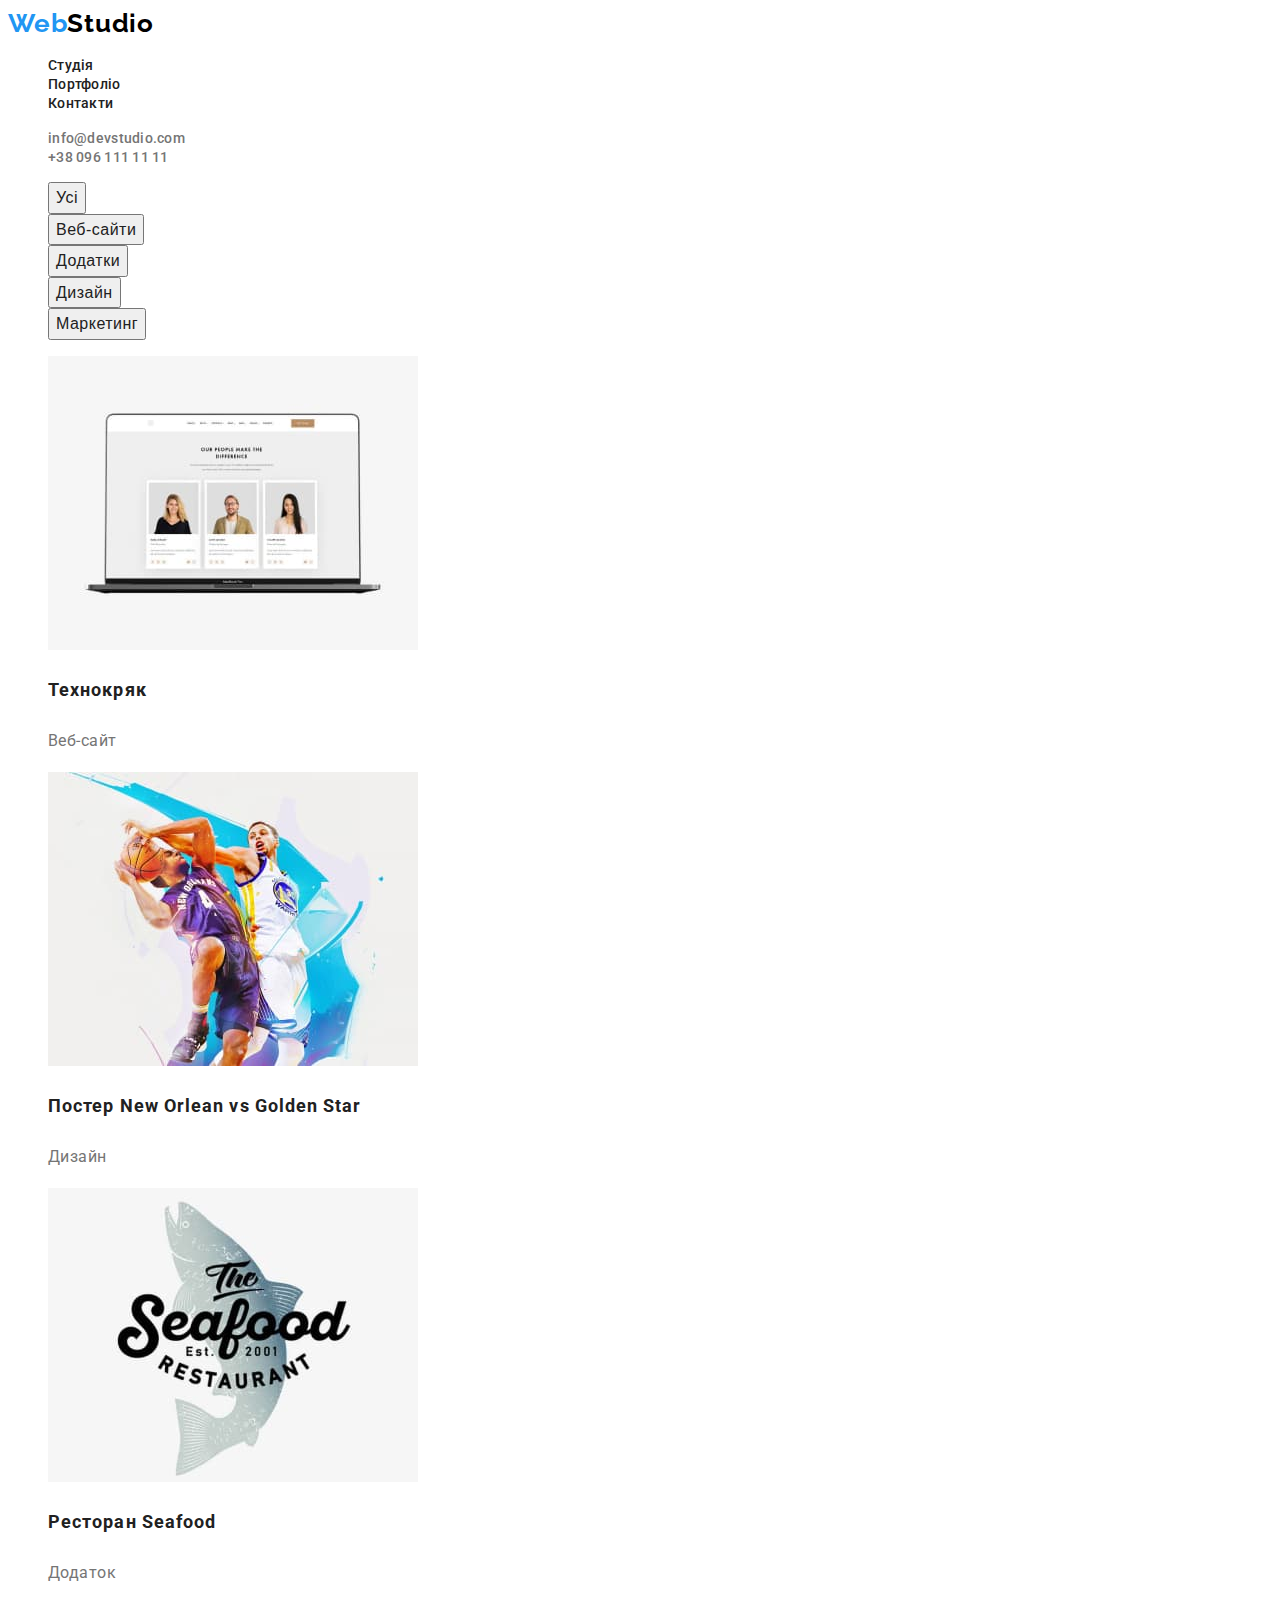
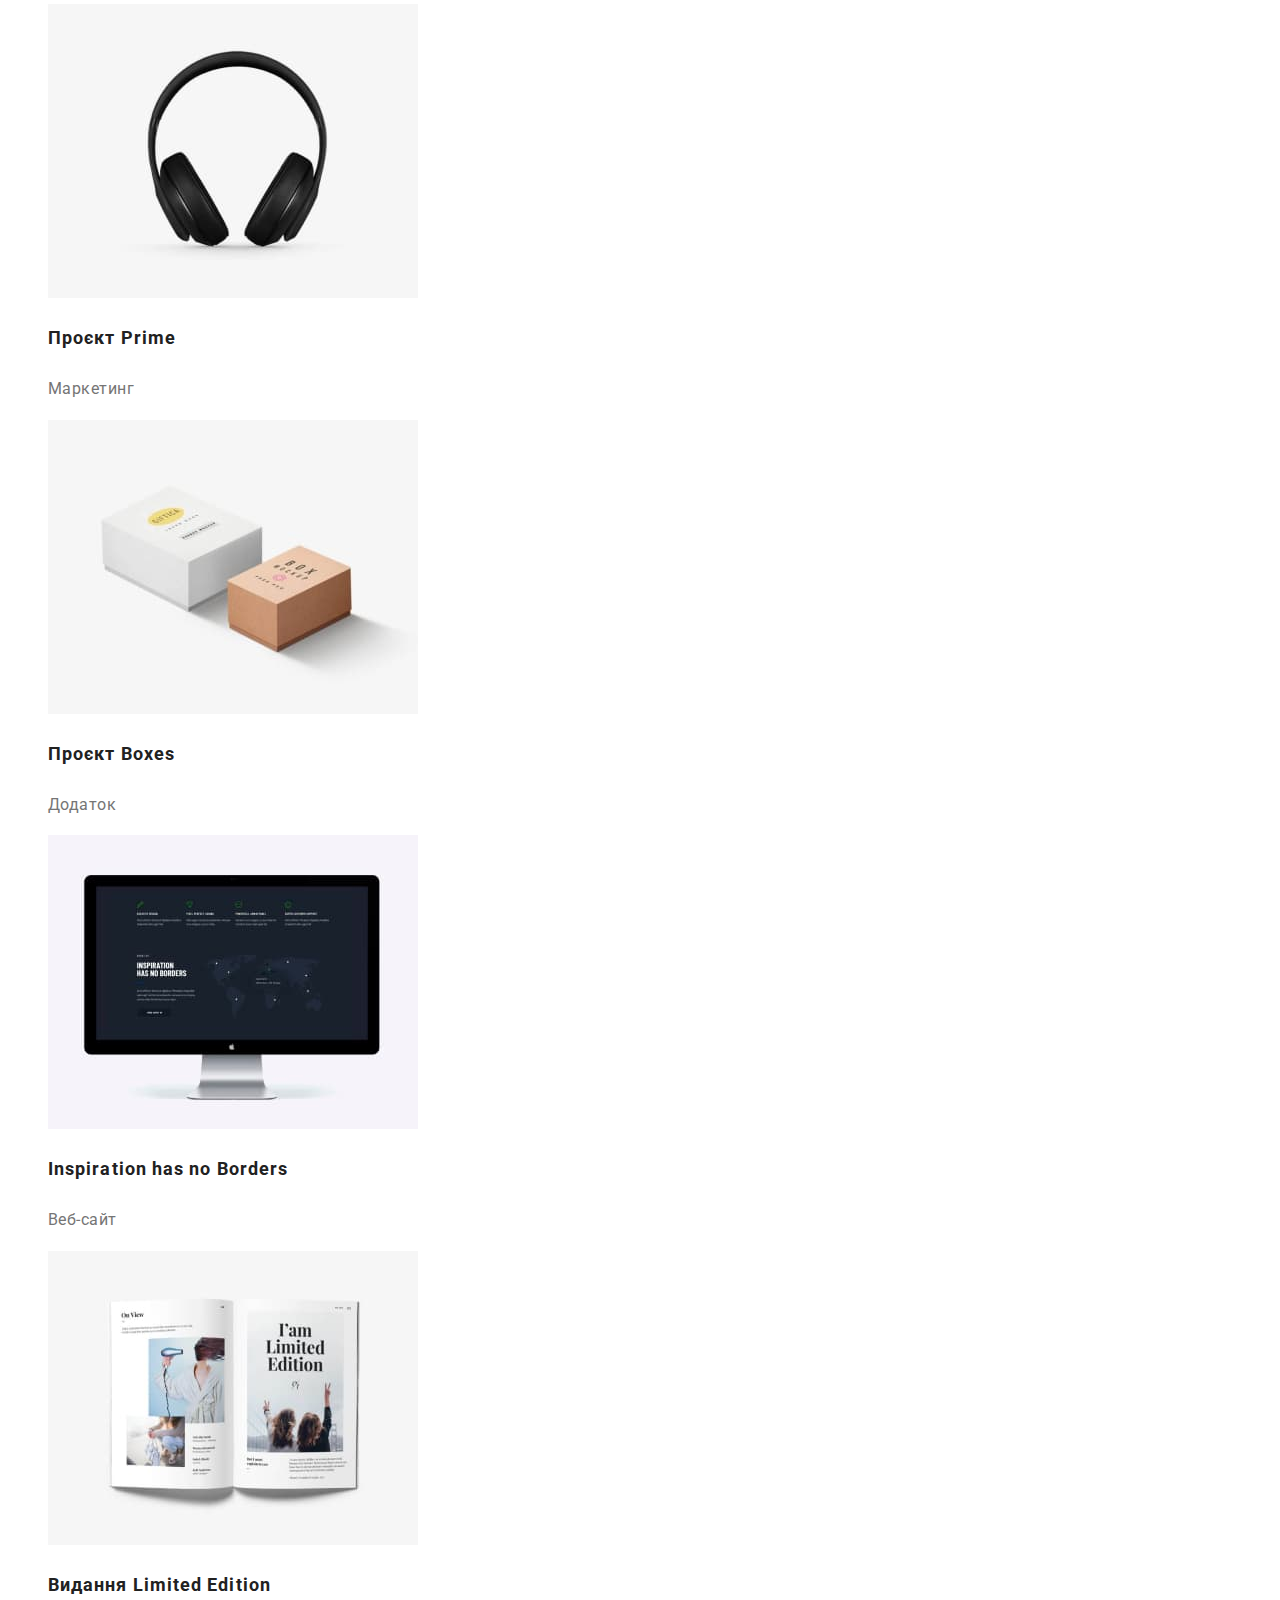
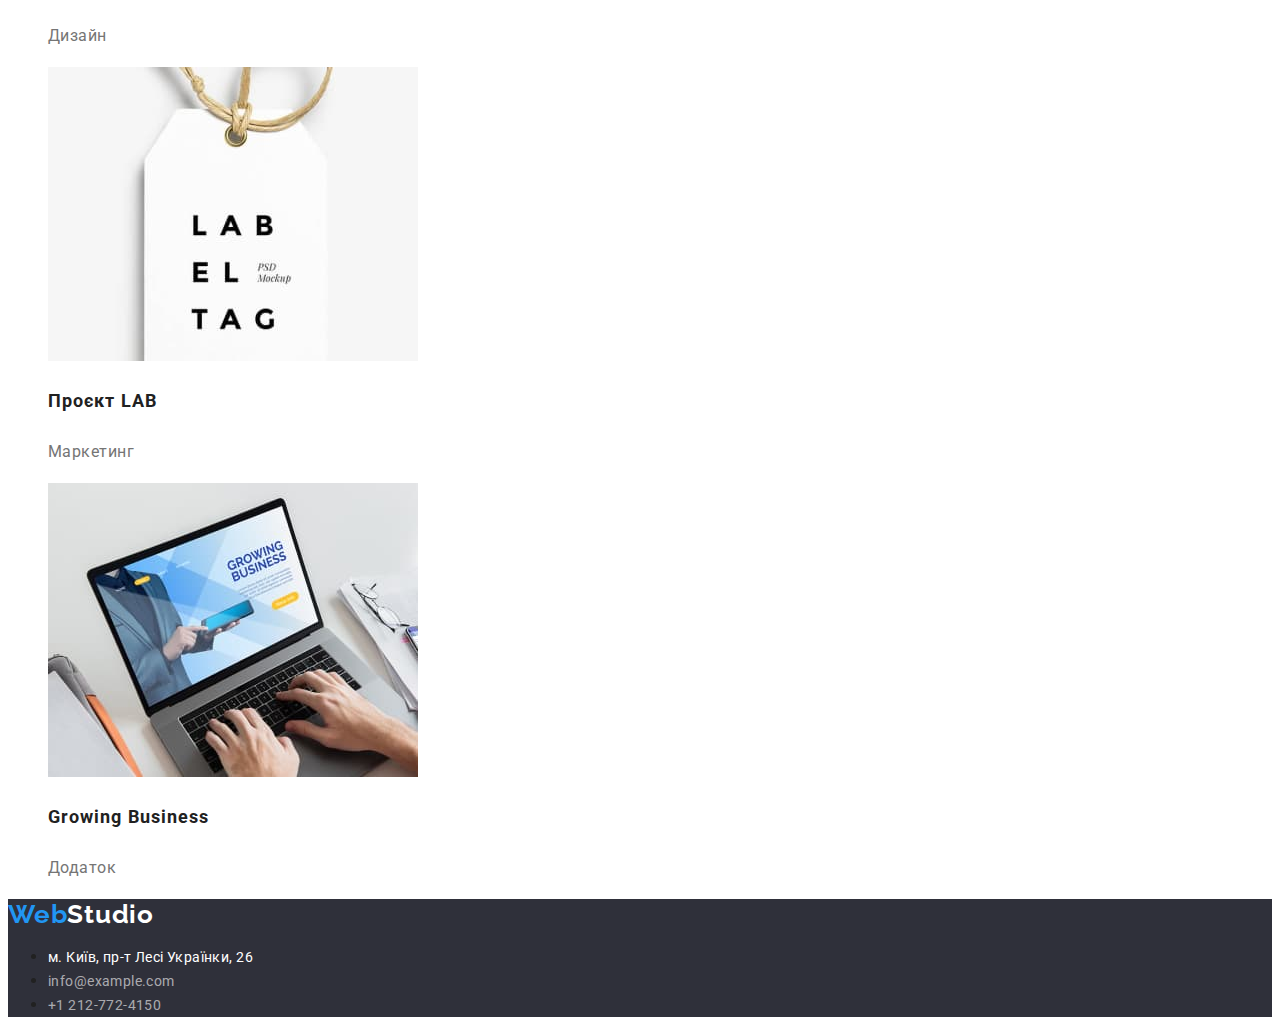
==== portfolio.html @ 52c52b72 "day222" ====
<!DOCTYPE html>
<html lang="uk">
  <head>
    <meta charset="UTF-8" />
    <meta http-equiv="X-UA-Compatible" content="IE=edge" />
    <meta name="viewport" content="width=device-width, initial-scale=1.0" />
    <title>Портфоліо</title>
    <link rel="stylesheet" href="./css/styles.css">
    <link rel="preconnect" href="https://fonts.googleapis.com">
    <link rel="preconnect" href="https://fonts.gstatic.com" crossorigin>
    <link href="https://fonts.googleapis.com/css2?family=Raleway:wght@700&family=Roboto:wght@400;500;700;900&display=swap" rel="stylesheet">
  </head>
  <body>
    <!--Шапка-->
    <header class="page-header">
      <!--Логотип-->
      <!--Навігація-->
      <nav>
        <a href="./index.html" class="logo"><span class="web-logo">Web</span>Studio</a>
        <ul class="site-nav">
          <li><a href="./index.html" class="nav-link">Студія</a></li>
          <li><a href="./portfolio.html" class="nav-link">Портфоліо</a></li>
          <li><a href="" class="nav-link">Контакти</a></li>
        </ul>
      </nav>
      <!--Контакти-->
      <ul class="contacts-nav">
        <!--Link to email address-->
        <li><a href="mailto:info@devstudio.com" class="contacts-link">info@devstudio.com</a></li>
        <!--Link to phone number-->
        <li><a href="tel:+380961111111" class="contacts-link">+38 096 111 11 11</a></li>
      </ul>
    </header>
    <main>
      <!--Фільтри-->
      <section>
        <h2 class="visually-hidden">Фільтри</h2>
        <ul class="filters-list">
          <li><button type="button" name="Усі" class="button-filters">Усі</button></li>
          <li><button type="button" name="Веб-сайти" class="button-filters">Веб-сайти</button></li>
          <li><button type="button" name="Додатки" class="button-filters">Додатки</button></li>
          <li><button type="button" name="Дизайн" class="button-filters">Дизайн</button></li>
          <li><button type="button" name="Маркетинг" class="button-filters">Маркетинг</button></li>
        </ul>
        <!--Проекты-->
        <ul class="projects-list">
          <li>
            <a href="" class="product-link">
              <img src="./images/technoduck.jpg" alt="Технокряк" width="370" />
              <h3 class="product-name">Технокряк</h3>
              <p class="product-text">Веб-сайт</p>
            </a>
          </li>
          <li>
            <a href="" class="product-link">
              <img
                src="./images/poster-new-orlean-vs-golden-star.jpg"
                alt="Постер"
                width="370"
              />
              <h3 class="product-name">Постер <span lang="en">New Orlean vs Golden Star</span></h3>
              <p class="product-text">Дизайн</p>
            </a>
          </li>
          <li>
            <a href="" class="product-link">
              <img
                src="./images/seafood-restaurant.jpg"
                alt="Ресторан"
                width="370"
              />
              <h3 class="product-name">Ресторан <span lang="en">Seafood</span></h3>
              <p class="product-text">Додаток</p>
            </a>
          </li>
          <li>
            <a href="" class="product-link">
              <img
                src="./images/project-prime.jpg"
                alt="Проєкт Прайм"
                width="370"
              />
              <h3 class="product-name">Проєкт <span lang="en">Prime</span></h3>
              <p class="product-text">Маркетинг</p>
            </a>
          </li>
          <li>
            <a href="" class="product-link">
              <img
                src="./images/project-boxes.jpg"
                alt="Проєкт Боксес"
                width="370"
              />
              <h3 class="product-name">Проєкт <span lang="en">Boxes</span></h3>
              <p class="product-text">Додаток</p>
            </a>
          </li>
          <li>
            <a href="" class="product-link">
              <img
                src="./images/inspiration-has-no-borders.jpg"
                alt="Натхнення не має кордонів"
                width="370"
              />
              <h3 class="product-name" lang="en">Inspiration has no Borders</h3>
              <p class="product-text">Веб-сайт</p>
            </a>
          </li>
          <li>
            <a href="" class="product-link">
              <img
                src="./images/limited-edition.jpg"
                alt="Видання"
                width="370"
              />
              <h3 class="product-name">Видання <span lang="en">Limited Edition</span></h3>
              <p class="product-text">Дизайн</p>
            </a>
          </li>
          <li>
            <a href="" class="product-link">
              <img
                src="./images/project-lab.jpg"
                alt="Проєкт ЛАБ"
                width="370"
              />
              <h3 class="product-name">Проєкт <span lang="en">LAB</span></h3>
              <p class="product-text">Маркетинг</p>
            </a>
          </li>
          <li>
            <a href="" class="product-link">
              <img
                src="./images/growing-business.jpg"
                alt="Зростаючий Бізнес"
                width="370"
              />
              <h3 class="product-name" lang="en">Growing Business</h3>
              <p class="product-text">Додаток</p>
            </a>
          </li>
        </ul>
      </section>
    </main>
    <footer class="footer">
      <a href="./index.html" lang="en" class="footer-logo"><span class="web-logo">Web</span>Studio</a>
      <address>
        <!--Адреса-->
        <ul>
          <li>
            <a
              href="https://www.google.com/maps/place/%D0%B1%D1%83%D0%BB.+%D0%9B%D0%B5%D1%81%D0%B8+%D0%A3%D0%BA%D1%80%D0%B0%D0%B8%D0%BD%D0%BA%D0%B8,+26,+%D0%9A%D0%B8%D0%B5%D0%B2,+02000/@50.4265411,30.5382865,18.82z/data=!4m5!3m4!1s0x40d4cf0e033ecbe9:0x57a4dffefec77da0!8m2!3d50.4265807!4d30.5383858"
              target="_blank"
              rel="noopener noreferrer nofollow"
              class="footer-adress"
              >м. Київ, пр-т Лесі Українки, 26</a
            >
          </li>
          <!--Link to email address-->
          <li><a href="mailto:info@example.com" class="footer-contacts">info@example.com</a></li>
          <!--Link to phone number-->
          <li><a href="tel:+12127724150" class="footer-contacts">+1 212-772-4150</a></li>
        </ul>
      </address>
    </footer>
  </body>
</html>
---- css/styles.css ----
:root {
    --title-color: #212121;
    --text-color: #757575;
    --hover-link-color: #2196F3;
    --background-color: #ffffff;
    --background-color-footer: #2F303A;
}

body {
    background-color: #ffffff;
    font-family: 'Roboto', 'Railway';
    color: var(--title-color);
    font-weight: 400;
}

.logo {
    font-family: 'Raleway';
    font-weight: 700;
    font-size: 26px;
    line-height: 1.19;
    letter-spacing: 0.03em;
    color: #000000;
    text-decoration: none;
}

.web-logo {
    color: #2196F3;
}

.site-nav {
    list-style: none
}

.nav-link:hover,
.nav-link:focus {
    color: var(--hover-link-color)
}

.nav-link {
    text-decoration: none;
    font-weight: 500;
    font-size: 14px;
    line-height: 1.14;
    letter-spacing: 0.02em;
    color: var(--title-color)
}

.contacts-nav {
    list-style: none
}

.contacts-link {
    text-decoration: none;
    font-weight: 500;
    font-size: 14px;
    line-height: 1.14;
    letter-spacing: 0.02em;
    color: var(--text-color);
}

.contacts-link:hover,
.contacts-link:focus {
    color: var(--hover-link-color);
}

.hero {
    background-color: #2F303A;
}

.hero-title {
    font-weight: 900;
    font-size: 44px;
    line-height: 1.36;
    text-align: center;
    letter-spacing: 0.06em;
    text-transform: uppercase;
    color: var(--background-color);
}

.request-our-service {
    font-weight: 700;
    font-size: 16px;
    line-height: 1.87;
    display: flex;
    align-items: center;
    text-align: center;
    letter-spacing: 0.06em;
    background-color: #2196F3;
    color: var(--background-color);
    cursor: pointer;
}

.peculiarities-list {
    list-style: none
}

.peculiarities-title {
    font-weight: 700;
    font-size: 14px;
    line-height: 1.14;
    letter-spacing: 0.03em;
    text-transform: uppercase;
    color: var(--title-color);
}

.peculiarities-text {
    font-size: 14px;
    line-height: 1.7;
    letter-spacing: 0.03em;
    color: var(--text-color);
}

.section-title {
    font-weight: 700;
    font-size: 36px;
    line-height: 1.16;
    text-align: center;
    letter-spacing: 0.03em;
    color: var(--title-color);
}

.activities-list {
    list-style: none
}

.our-team {
    background-color: #F5F4FA;
}

.team-list {
    list-style: none
}

.team-card {
    background: #FFFFFF;
}

.employee-name {
    font-weight: 500;
    font-size: 16px;
    line-height: 1.18;
    text-align: center;
    letter-spacing: 0.03em;
    color: var(--title-color);
}

.employee-position {
    font-size: 16px;
    line-height: 1.18;
    text-align: center;
    letter-spacing: 0.03em;
    color: #757575;
}

.filters-list {
    list-style: none
}

.projects-list {
    list-style: none;
}

.button-filters {
    font-weight: 500;
    font-size: 16px;
    line-height: 1.6;
    text-align: center;
    letter-spacing: 0.03em;
    color: var(--title-color);
    cursor: pointer;
}

.button-filters:hover,
.button-filters:focus {
    color: var(--background-color);
    background-color: #2196F3;
}

.product-name {
    font-weight: 700;
    font-size: 18px;
    line-height: 2;
    letter-spacing: 0.06em;
    color: var(--title-color);
}

.product-text {
    font-size: 16px;
    line-height: 1.87;
    letter-spacing: 0.03em;
    color: var(--text-color);
}

.product-link {
    text-decoration: none;
}

.footer {
    background-color: var(--background-color-footer);
}

.footer-logo {
    font-family: 'Raleway';
    font-weight: 700;
    font-size: 26px;
    line-height: 1.19;
    letter-spacing: 0.03em;
    color: var(--background-color);
    text-decoration: none;
}

.footer-list {
    list-style: none
}

.footer-adress {
    font-style: normal;
    font-size: 14px;
    line-height: 1.7;
    /* or 171% */
    letter-spacing: 0.03em;
    color: var(--background-color);
    text-decoration: none;
}

.footer-adress:hover,
.footer-adress:focus {
    color: var(--hover-link-color);
}

.footer-contacts {
    font-style: normal;
    font-size: 14px;
    line-height: 1.7;
    letter-spacing: 0.03em;
    color: rgba(255, 255, 255, 0.6);
    text-decoration: none;
}

.footer-contacts:hover,
.footer-contacts:focus {
    color: var(--hover-link-color);
}

.visually-hidden {
    position: absolute;
    white-space: nowrap;
    width: 1px;
    height: 1px;
    overflow: hidden;
    border: 0;
    padding: 0;
    clip: rect(0 0 0 0);
    clip-path: inset(50%);
    margin: -1px;
}
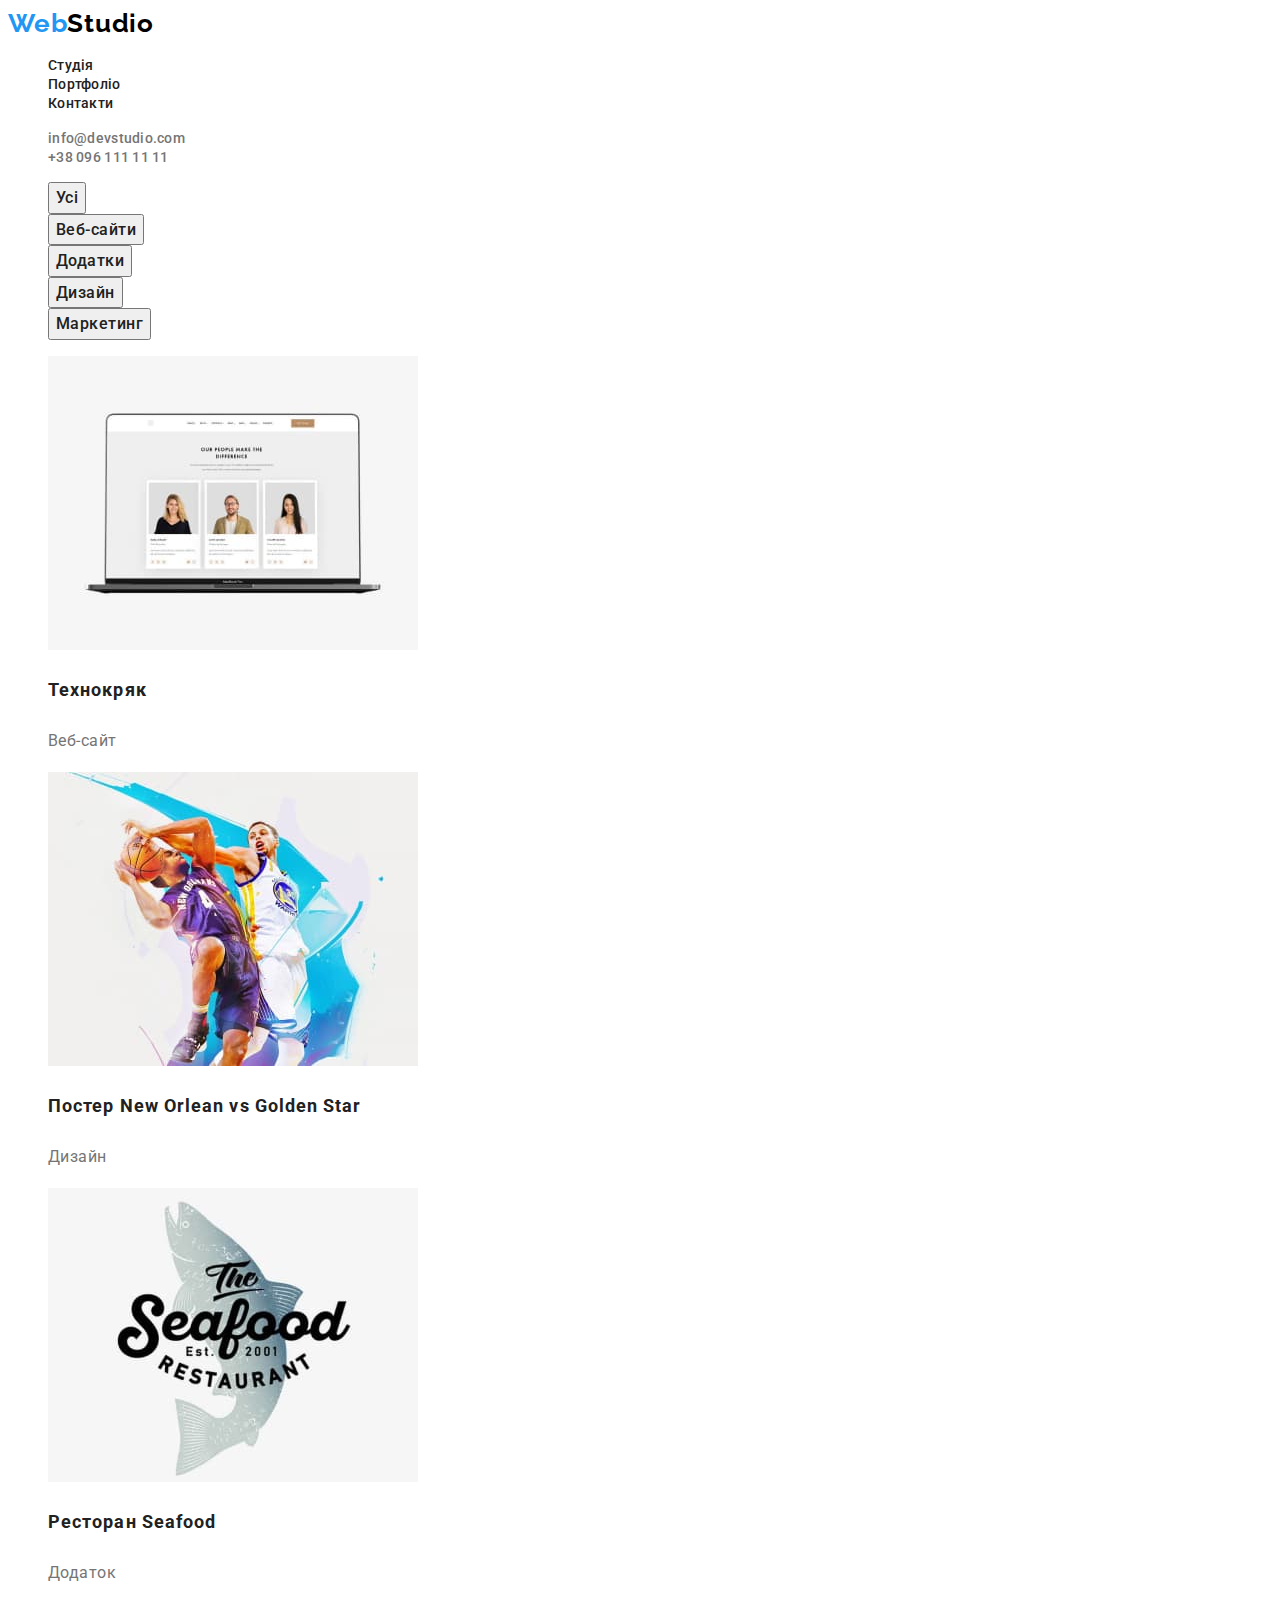
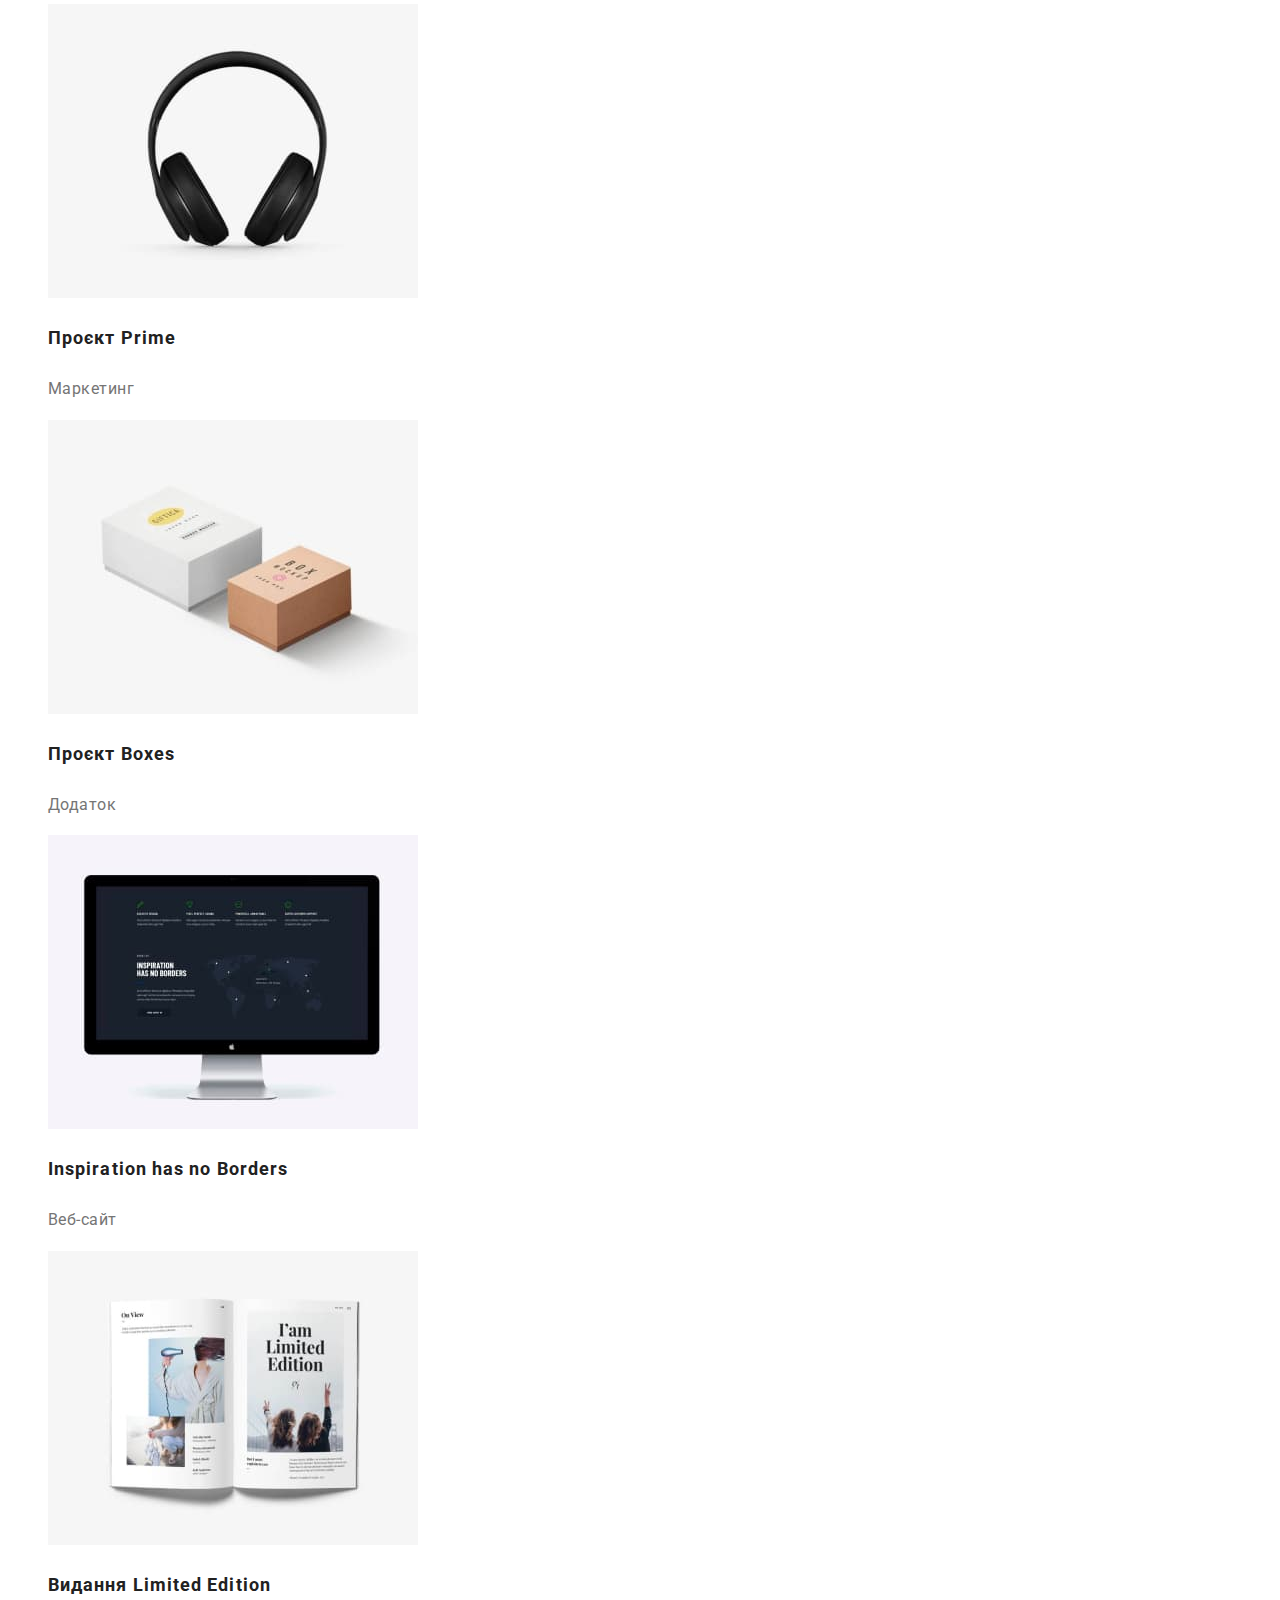
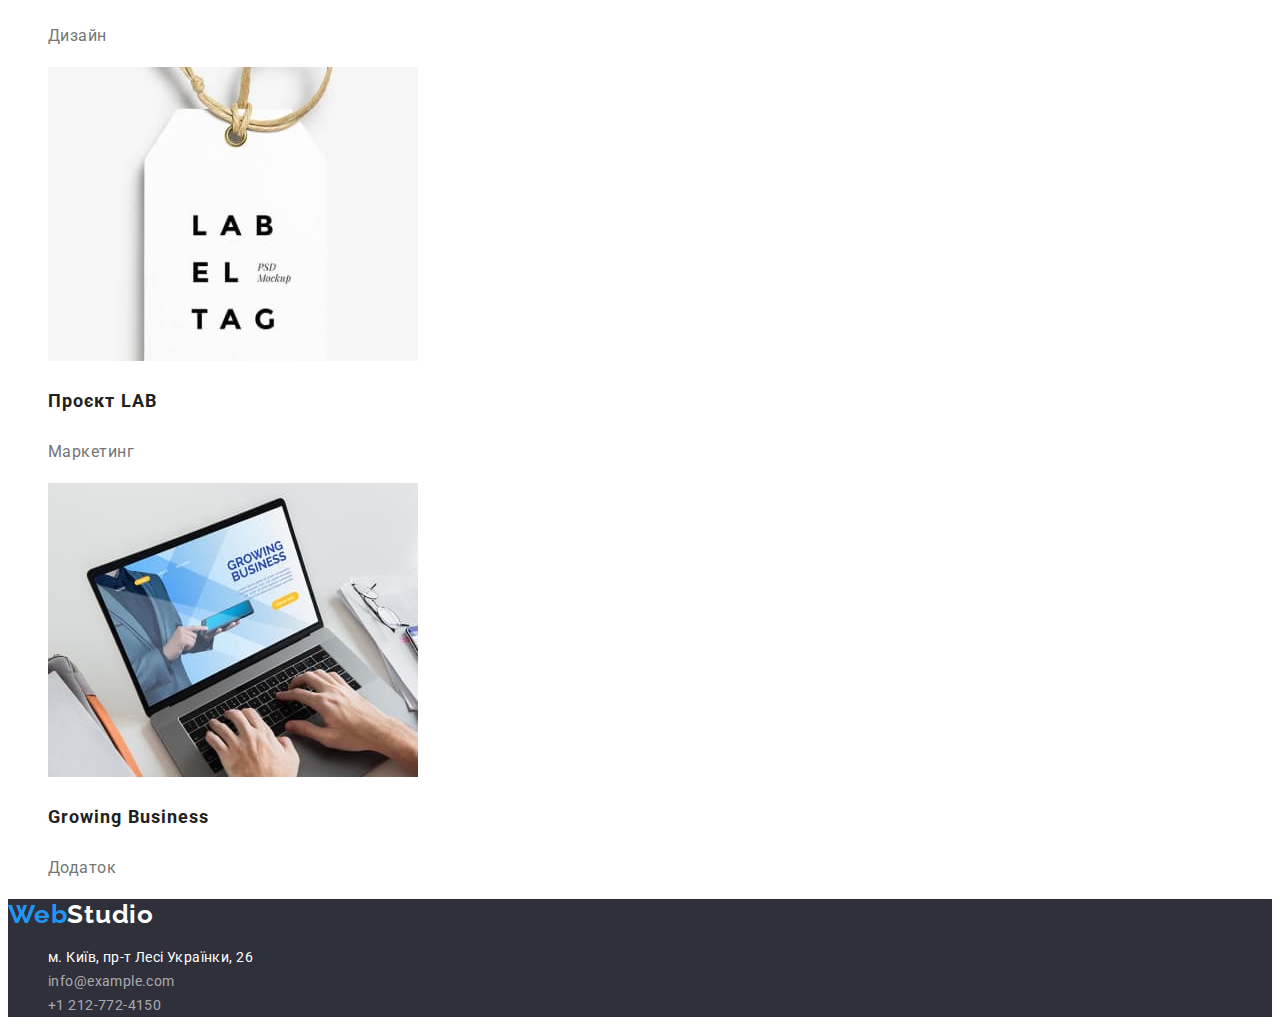
==== commit 3bb10f7c: "dd" ====
--- a/portfolio.html
+++ b/portfolio.html
@@ -146,7 +146,7 @@
       <a href="./index.html" lang="en" class="footer-logo"><span class="web-logo">Web</span>Studio</a>
       <address>
         <!--Адреса-->
-        <ul>
+        <ul class="footer-list">
           <li>
             <a
               href="https://www.google.com/maps/place/%D0%B1%D1%83%D0%BB.+%D0%9B%D0%B5%D1%81%D0%B8+%D0%A3%D0%BA%D1%80%D0%B0%D0%B8%D0%BD%D0%BA%D0%B8,+26,+%D0%9A%D0%B8%D0%B5%D0%B2,+02000/@50.4265411,30.5382865,18.82z/data=!4m5!3m4!1s0x40d4cf0e033ecbe9:0x57a4dffefec77da0!8m2!3d50.4265807!4d30.5383858"
--- a/css/styles.css
+++ b/css/styles.css
@@ -2,12 +2,22 @@
     --title-color: #212121;
     --text-color: #757575;
     --hover-link-color: #2196F3;
+    --button-text-color: #ffffff;
+    --logo-color-blue: #2196F3;
+    --logo-color-black: #000000;
+    --logo-color-white: #ffffff;
+    --hero-title-color: #ffffff;
     --background-color: #ffffff;
     --background-color-footer: #2F303A;
+    --background-color-hero: #2F303A;
+    --background-color-button: #2196F3;
+    --team-card-color: #ffffff;
+    --footer-contacts-color: rgba(255, 255, 255, 0.6);
+    --section-block-grey: #F5F4FA;
 }
 
 body {
-    background-color: #ffffff;
+    background-color: var(--background-color);
     font-family: 'Roboto', 'Railway';
     color: var(--title-color);
     font-weight: 400;
@@ -19,12 +29,12 @@
     font-size: 26px;
     line-height: 1.19;
     letter-spacing: 0.03em;
-    color: #000000;
+    color: var(--logo-color-black);
     text-decoration: none;
 }
 
 .web-logo {
-    color: #2196F3;
+    color: var(--logo-color-blue);
 }
 
 .site-nav {
@@ -64,7 +74,7 @@
 }
 
 .hero {
-    background-color: #2F303A;
+    background-color: var(--background-color-hero);
 }
 
 .hero-title {
@@ -74,10 +84,11 @@
     text-align: center;
     letter-spacing: 0.06em;
     text-transform: uppercase;
-    color: var(--background-color);
+    color: var(--hero-title-color);
 }
 
 .request-our-service {
+    font-family: inherit;
     font-weight: 700;
     font-size: 16px;
     line-height: 1.87;
@@ -85,8 +96,8 @@
     align-items: center;
     text-align: center;
     letter-spacing: 0.06em;
-    background-color: #2196F3;
-    color: var(--background-color);
+    background-color: var(--background-color-button);
+    color: var(--button-text-color);
     cursor: pointer;
 }
 
@@ -124,7 +135,7 @@
 }
 
 .our-team {
-    background-color: #F5F4FA;
+    background-color: var(--section-block-grey);
 }
 
 .team-list {
@@ -132,7 +143,7 @@
 }
 
 .team-card {
-    background: #FFFFFF;
+    background: var(--team-card-color);
 }
 
 .employee-name {
@@ -149,7 +160,7 @@
     line-height: 1.18;
     text-align: center;
     letter-spacing: 0.03em;
-    color: #757575;
+    color: var(--text-color);
 }
 
 .filters-list {
@@ -161,6 +172,7 @@
 }
 
 .button-filters {
+    font-family: inherit;
     font-weight: 500;
     font-size: 16px;
     line-height: 1.6;
@@ -172,8 +184,9 @@
 
 .button-filters:hover,
 .button-filters:focus {
-    color: var(--background-color);
-    background-color: #2196F3;
+    font-family: inherit;
+    color: var(--button-text-color);
+    background-color: var(--background-color-button);
 }
 
 .product-name {
@@ -205,7 +218,7 @@
     font-size: 26px;
     line-height: 1.19;
     letter-spacing: 0.03em;
-    color: var(--background-color);
+    color: var(--logo-color-white);
     text-decoration: none;
 }
 
@@ -217,7 +230,6 @@
     font-style: normal;
     font-size: 14px;
     line-height: 1.7;
-    /* or 171% */
     letter-spacing: 0.03em;
     color: var(--background-color);
     text-decoration: none;
@@ -233,7 +245,7 @@
     font-size: 14px;
     line-height: 1.7;
     letter-spacing: 0.03em;
-    color: rgba(255, 255, 255, 0.6);
+    color: var(--footer-contacts-color);
     text-decoration: none;
 }
 
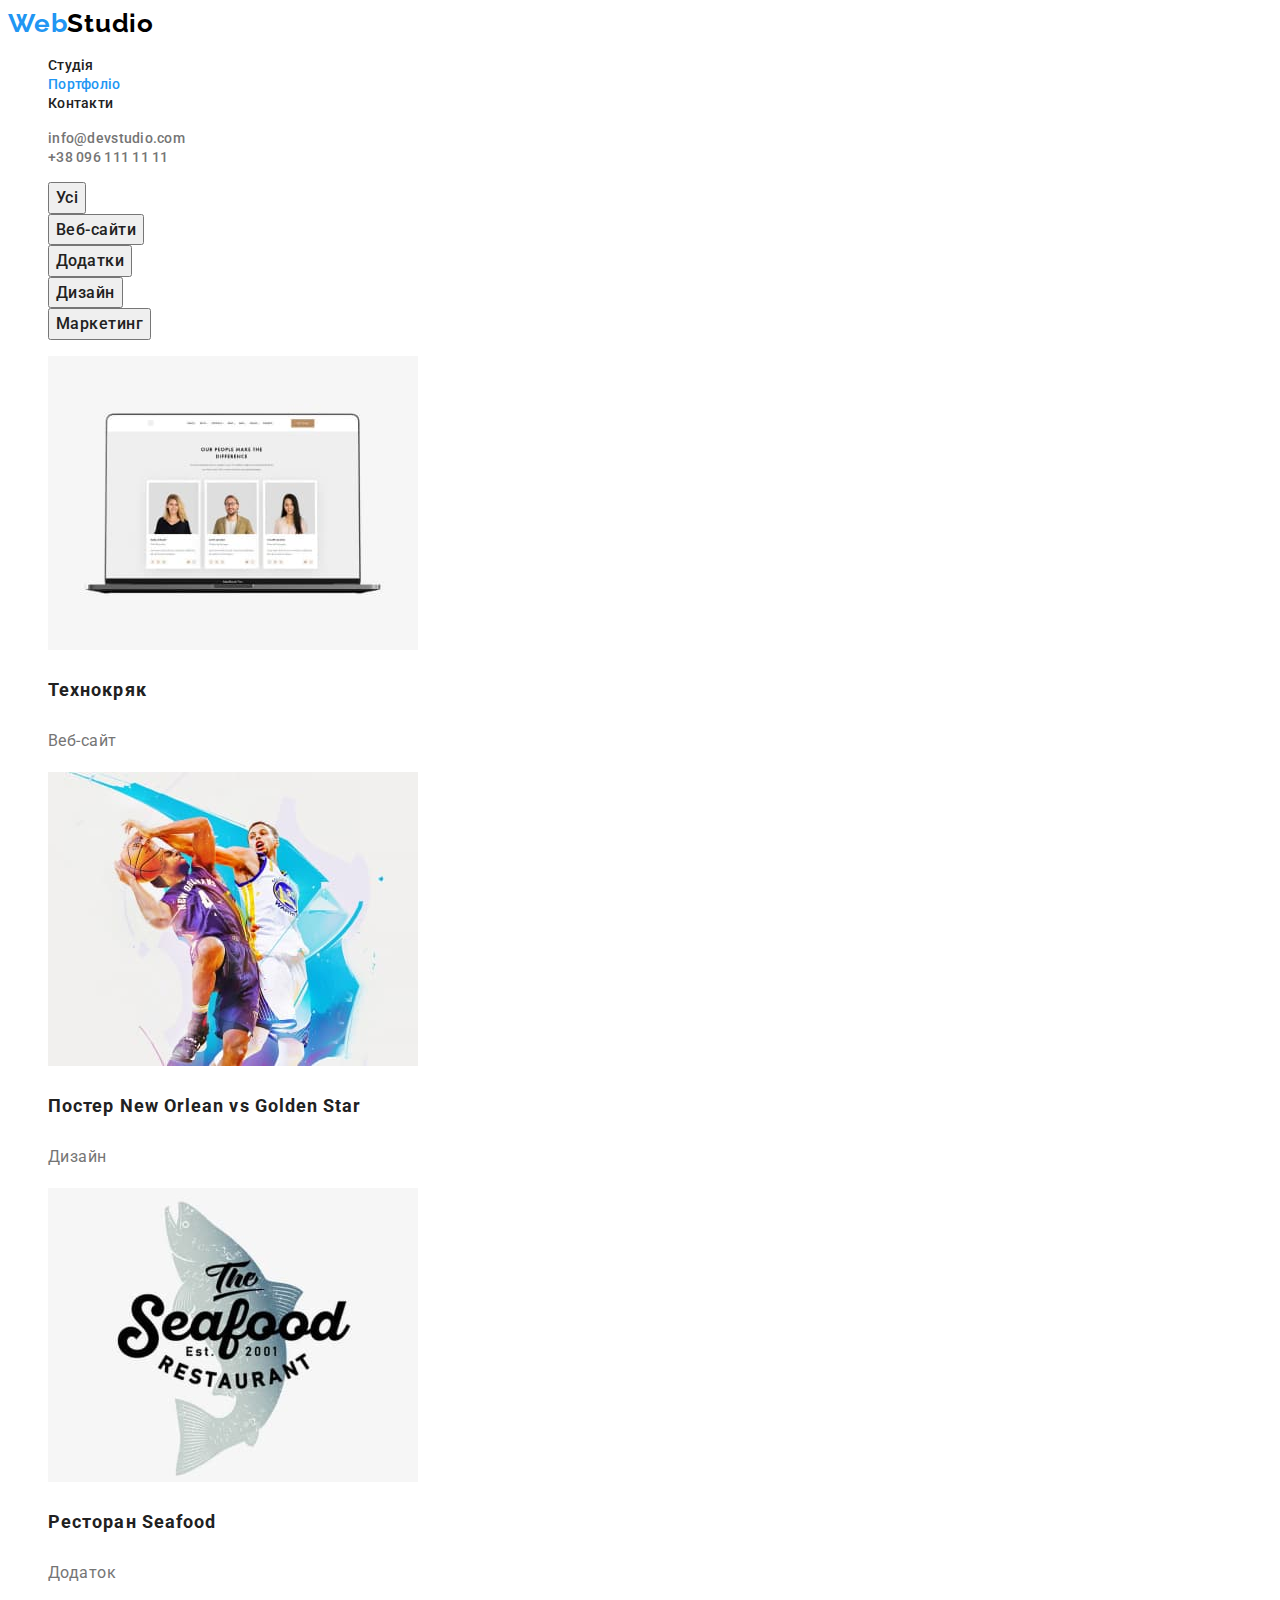
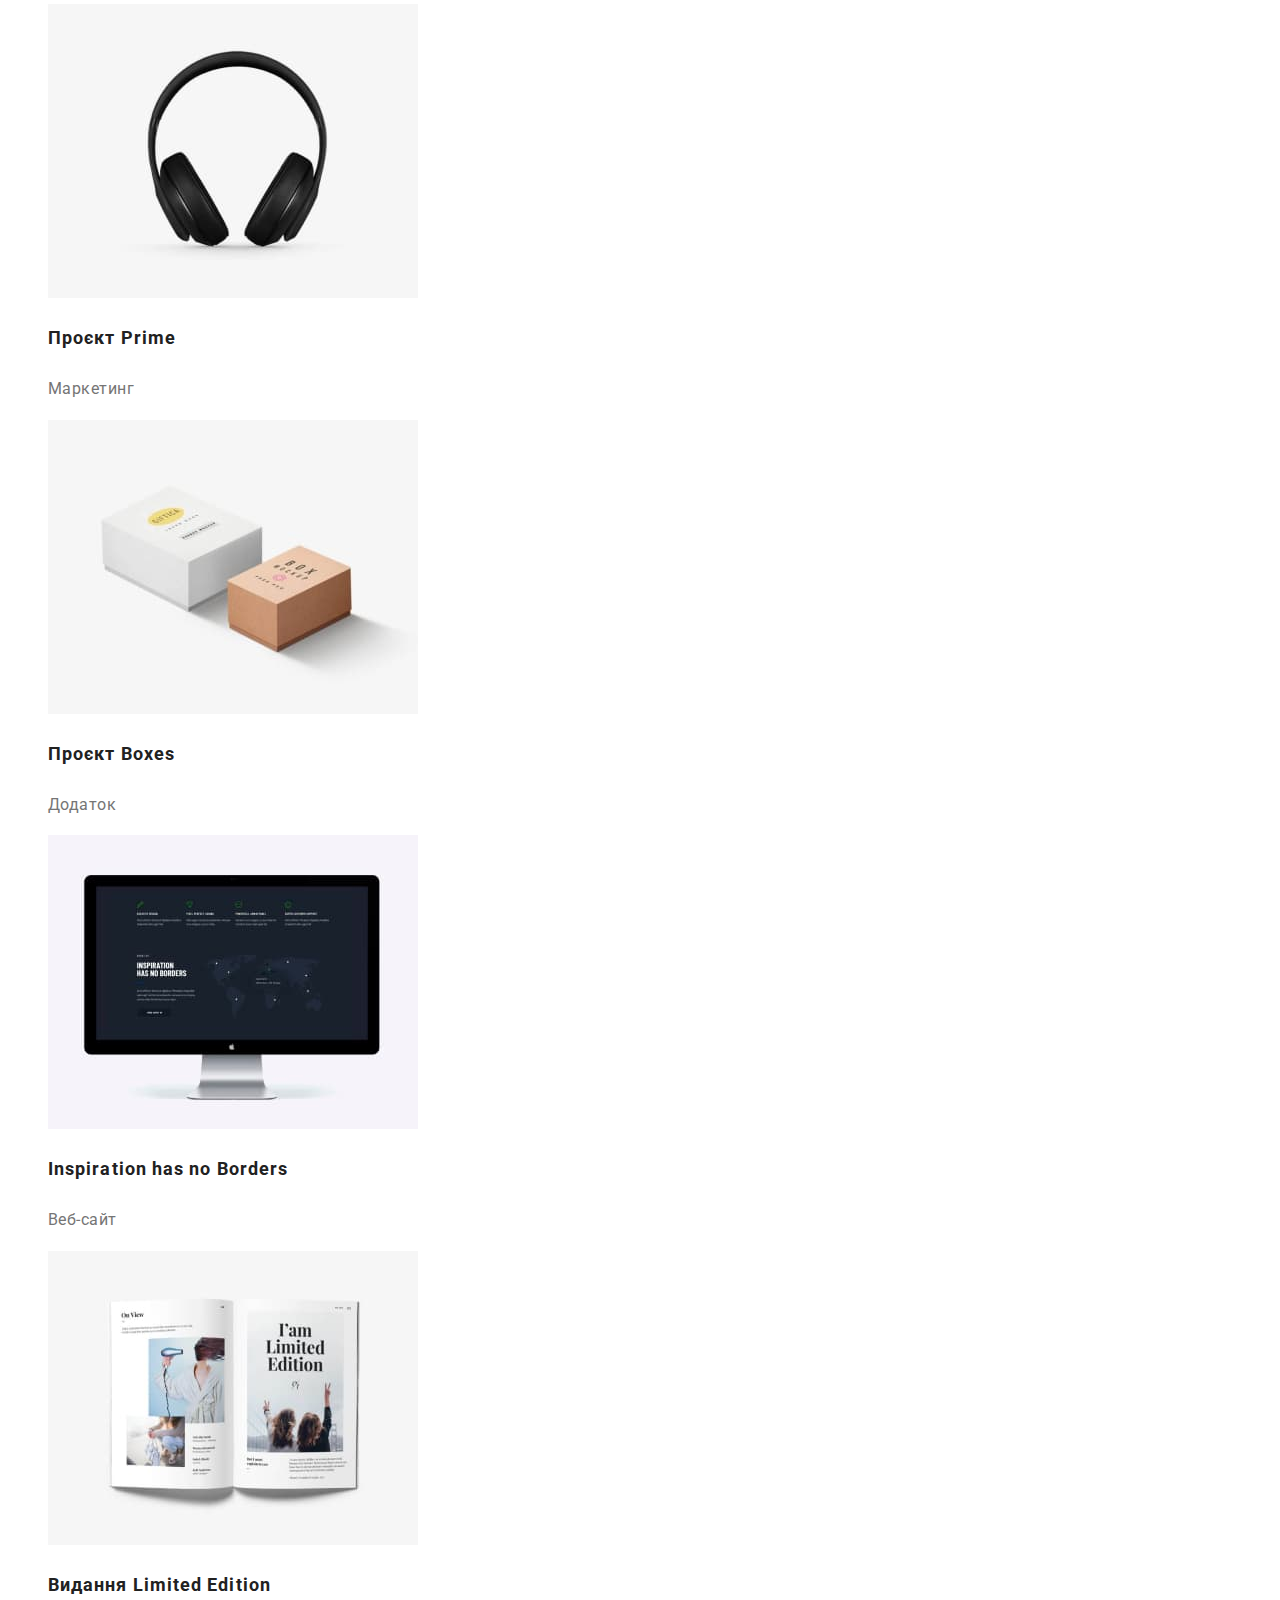
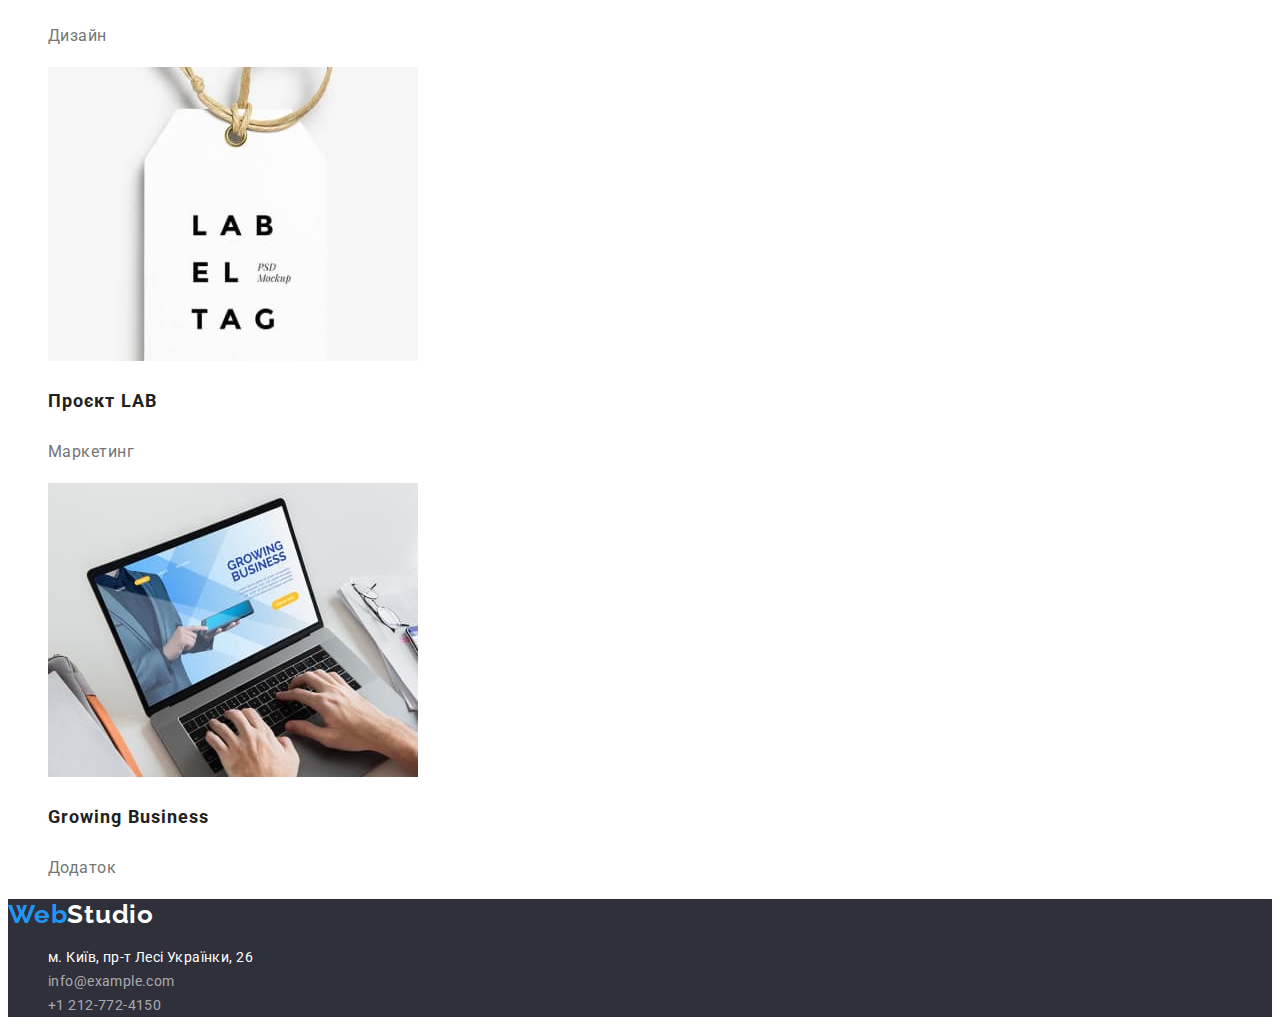
==== commit 122b4493: "aa" ====
--- a/portfolio.html
+++ b/portfolio.html
@@ -19,7 +19,7 @@
         <a href="./index.html" class="logo"><span class="web-logo">Web</span>Studio</a>
         <ul class="site-nav">
           <li><a href="./index.html" class="nav-link">Студія</a></li>
-          <li><a href="./portfolio.html" class="nav-link">Портфоліо</a></li>
+          <li><a href="./portfolio.html" class="nav-link-current">Портфоліо</a></li>
           <li><a href="" class="nav-link">Контакти</a></li>
         </ul>
       </nav>
--- a/css/styles.css
+++ b/css/styles.css
@@ -41,18 +41,27 @@
     list-style: none
 }
 
+.nav-link {
+    text-decoration: none;
+    font-weight: 500;
+    font-size: 14px;
+    line-height: 1.14;
+    letter-spacing: 0.02em;
+    color: var(--title-color)
+}
+
+.nav-link-current {
+    text-decoration: none;
+    font-weight: 500;
+    font-size: 14px;
+    line-height: 1.14;
+    letter-spacing: 0.02em;
+    color: var(--hover-link-color)
+}
+
 .nav-link:hover,
 .nav-link:focus {
     color: var(--hover-link-color)
-}
-
-.nav-link {
-    text-decoration: none;
-    font-weight: 500;
-    font-size: 14px;
-    line-height: 1.14;
-    letter-spacing: 0.02em;
-    color: var(--title-color)
 }
 
 .contacts-nav {
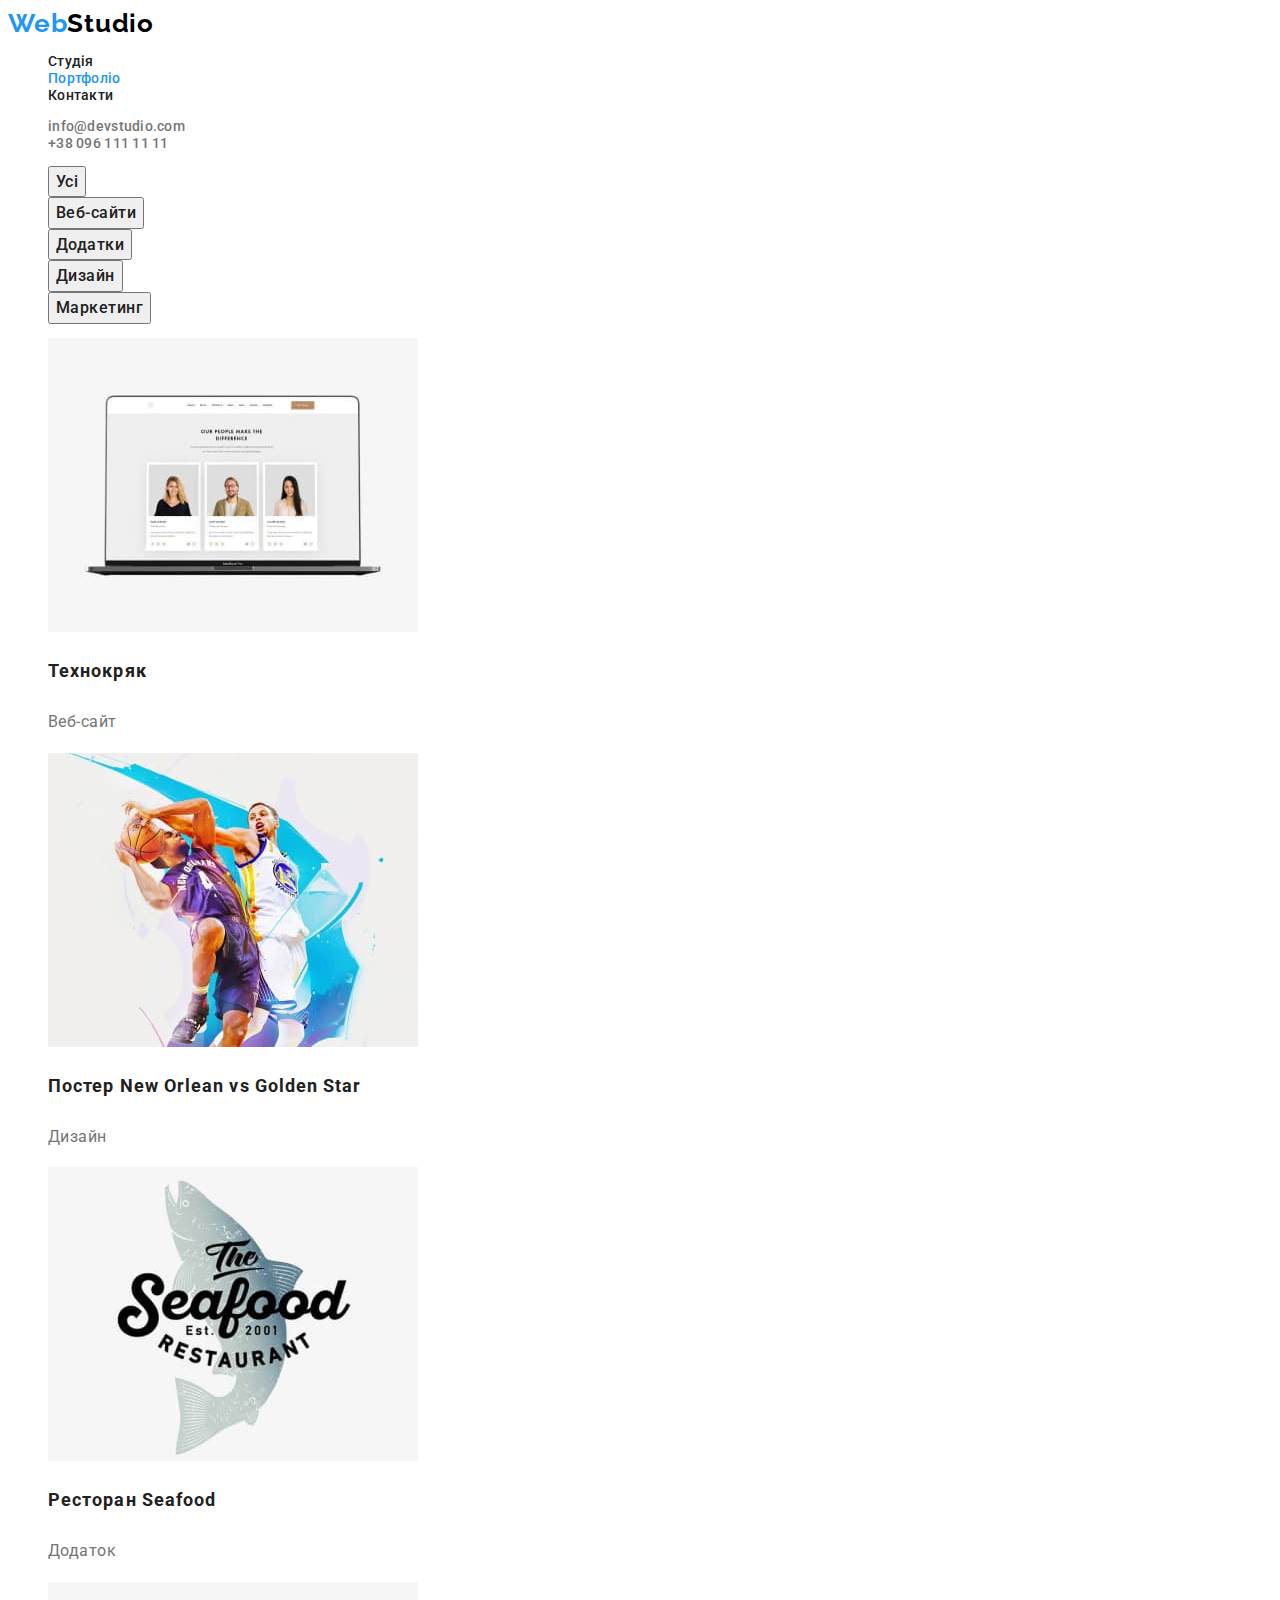
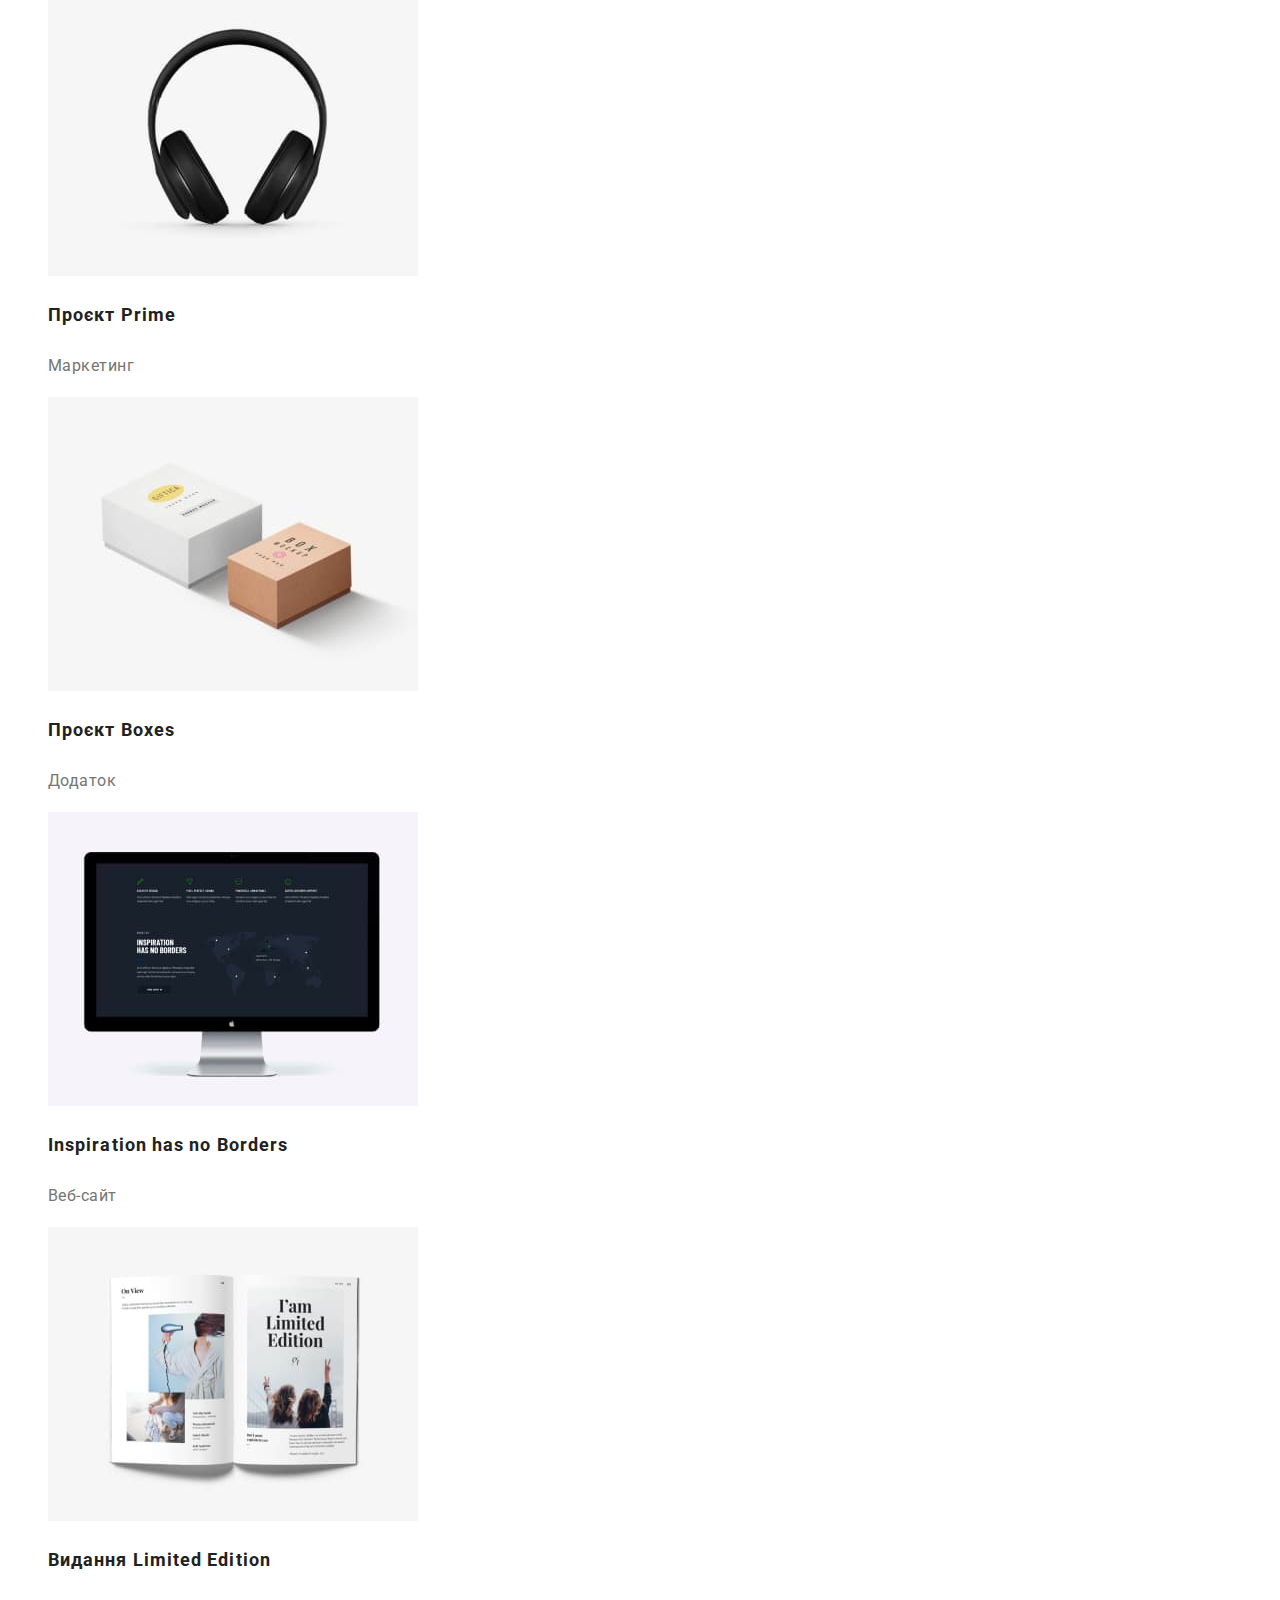
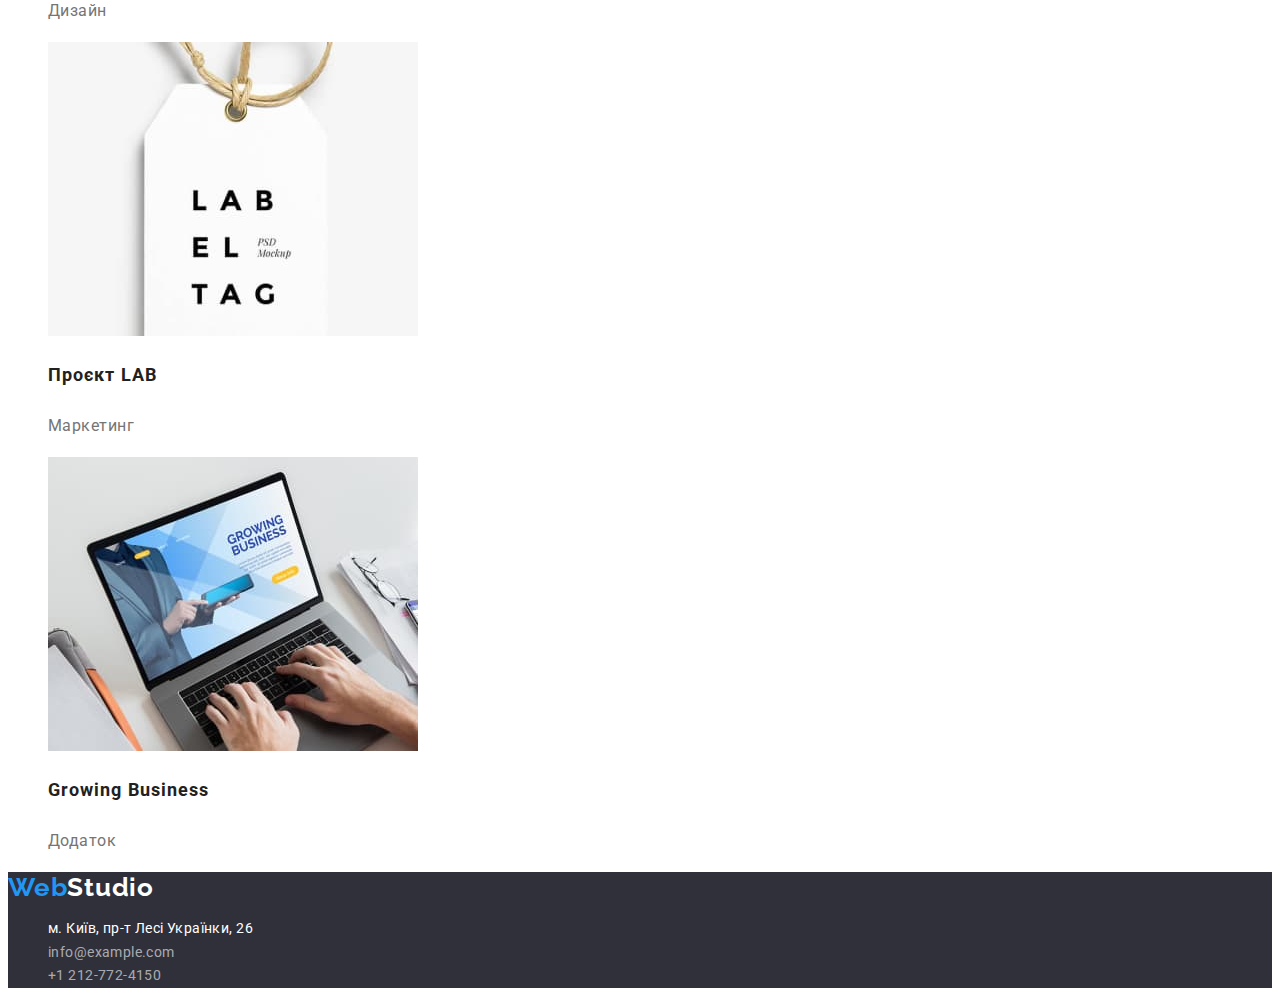
==== commit d714377d: "исправлено" ====
--- a/portfolio.html
+++ b/portfolio.html
@@ -5,10 +5,13 @@
     <meta http-equiv="X-UA-Compatible" content="IE=edge" />
     <meta name="viewport" content="width=device-width, initial-scale=1.0" />
     <title>Портфоліо</title>
-    <link rel="stylesheet" href="./css/styles.css">
-    <link rel="preconnect" href="https://fonts.googleapis.com">
-    <link rel="preconnect" href="https://fonts.gstatic.com" crossorigin>
-    <link href="https://fonts.googleapis.com/css2?family=Raleway:wght@700&family=Roboto:wght@400;500;700;900&display=swap" rel="stylesheet">
+    <link rel="stylesheet" href="./css/styles.css" />
+    <link rel="preconnect" href="https://fonts.googleapis.com" />
+    <link rel="preconnect" href="https://fonts.gstatic.com" crossorigin />
+    <link
+      href="https://fonts.googleapis.com/css2?family=Raleway:wght@700&family=Roboto:wght@400;500;700;900&display=swap"
+      rel="stylesheet"
+    />
   </head>
   <body>
     <!--Шапка-->
@@ -16,31 +19,61 @@
       <!--Логотип-->
       <!--Навігація-->
       <nav>
-        <a href="./index.html" class="logo"><span class="web-logo">Web</span>Studio</a>
+        <a href="./index.html" class="logo"
+          ><span class="web-logo">Web</span>Studio</a
+        >
         <ul class="site-nav">
-          <li><a href="./index.html" class="nav-link">Студія</a></li>
-          <li><a href="./portfolio.html" class="nav-link-current">Портфоліо</a></li>
+          <li><a href="https://serhiichekhobakhov.github.io/goit-markup-hw-02/index.html" class="nav-link">Студія</a></li>
+          <li>
+            <a href="https://serhiichekhobakhov.github.io/goit-markup-hw-02/portfolio.html" class="nav-link-current">Портфоліо</a>
+          </li>
           <li><a href="" class="nav-link">Контакти</a></li>
         </ul>
       </nav>
       <!--Контакти-->
       <ul class="contacts-nav">
         <!--Link to email address-->
-        <li><a href="mailto:info@devstudio.com" class="contacts-link">info@devstudio.com</a></li>
+        <li>
+          <a href="mailto:info@devstudio.com" class="contacts-link"
+            >info@devstudio.com</a
+          >
+        </li>
         <!--Link to phone number-->
-        <li><a href="tel:+380961111111" class="contacts-link">+38 096 111 11 11</a></li>
+        <li>
+          <a href="tel:+380961111111" class="contacts-link"
+            >+38 096 111 11 11</a
+          >
+        </li>
       </ul>
     </header>
     <main>
       <!--Фільтри-->
       <section>
-        <h2 class="visually-hidden">Фільтри</h2>
+        <h1 class="visually-hidden">Фільтри</h1>
         <ul class="filters-list">
-          <li><button type="button" name="Усі" class="button-filters">Усі</button></li>
-          <li><button type="button" name="Веб-сайти" class="button-filters">Веб-сайти</button></li>
-          <li><button type="button" name="Додатки" class="button-filters">Додатки</button></li>
-          <li><button type="button" name="Дизайн" class="button-filters">Дизайн</button></li>
-          <li><button type="button" name="Маркетинг" class="button-filters">Маркетинг</button></li>
+          <li>
+            <button type="button" name="Усі" class="button-filters">Усі</button>
+          </li>
+          <li>
+            <button type="button" name="Веб-сайти" class="button-filters">
+              Веб-сайти
+            </button>
+          </li>
+          <li>
+            <button type="button" name="Додатки" class="button-filters">
+              Додатки
+            </button>
+          </li>
+          <li>
+            <button type="button" name="Дизайн" class="button-filters">
+              Дизайн
+            </button>
+          </li>
+          <li>
+            <button type="button" name="Маркетинг" class="button-filters">
+              Маркетинг
+            </button>
+          </li>
         </ul>
         <!--Проекты-->
         <ul class="projects-list">
@@ -58,7 +91,9 @@
                 alt="Постер"
                 width="370"
               />
-              <h3 class="product-name">Постер <span lang="en">New Orlean vs Golden Star</span></h3>
+              <h3 class="product-name">
+                Постер <span lang="en">New Orlean vs Golden Star</span>
+              </h3>
               <p class="product-text">Дизайн</p>
             </a>
           </li>
@@ -69,7 +104,9 @@
                 alt="Ресторан"
                 width="370"
               />
-              <h3 class="product-name">Ресторан <span lang="en">Seafood</span></h3>
+              <h3 class="product-name">
+                Ресторан <span lang="en">Seafood</span>
+              </h3>
               <p class="product-text">Додаток</p>
             </a>
           </li>
@@ -113,7 +150,9 @@
                 alt="Видання"
                 width="370"
               />
-              <h3 class="product-name">Видання <span lang="en">Limited Edition</span></h3>
+              <h3 class="product-name">
+                Видання <span lang="en">Limited Edition</span>
+              </h3>
               <p class="product-text">Дизайн</p>
             </a>
           </li>
@@ -143,7 +182,9 @@
       </section>
     </main>
     <footer class="footer">
-      <a href="./index.html" lang="en" class="footer-logo"><span class="web-logo">Web</span>Studio</a>
+      <a href="./index.html" lang="en" class="footer-logo"
+        ><span class="web-logo">Web</span>Studio</a
+      >
       <address>
         <!--Адреса-->
         <ul class="footer-list">
@@ -157,9 +198,17 @@
             >
           </li>
           <!--Link to email address-->
-          <li><a href="mailto:info@example.com" class="footer-contacts">info@example.com</a></li>
+          <li>
+            <a href="mailto:info@example.com" class="footer-contacts"
+              >info@example.com</a
+            >
+          </li>
           <!--Link to phone number-->
-          <li><a href="tel:+12127724150" class="footer-contacts">+1 212-772-4150</a></li>
+          <li>
+            <a href="tel:+12127724150" class="footer-contacts"
+              >+1 212-772-4150</a
+            >
+          </li>
         </ul>
       </address>
     </footer>
--- a/css/styles.css
+++ b/css/styles.css
@@ -1,277 +1,266 @@
 :root {
-    --title-color: #212121;
-    --text-color: #757575;
-    --hover-link-color: #2196F3;
-    --button-text-color: #ffffff;
-    --logo-color-blue: #2196F3;
-    --logo-color-black: #000000;
-    --logo-color-white: #ffffff;
-    --hero-title-color: #ffffff;
-    --background-color: #ffffff;
-    --background-color-footer: #2F303A;
-    --background-color-hero: #2F303A;
-    --background-color-button: #2196F3;
-    --team-card-color: #ffffff;
-    --footer-contacts-color: rgba(255, 255, 255, 0.6);
-    --section-block-grey: #F5F4FA;
+  --title-color: #212121;
+  --text-color: #757575;
+  --hover-link-color: #2196f3;
+  --button-text-color: #ffffff;
+  --logo-color-blue: #2196f3;
+  --logo-color-black: #000000;
+  --logo-color-white: #ffffff;
+  --hero-title-color: #ffffff;
+  --background-color: #ffffff;
+  --background-color-footer: #2f303a;
+  --background-color-hero: #2f303a;
+  --background-color-button: #2196f3;
+  --team-card-color: #ffffff;
+  --footer-contacts-color: rgba(255, 255, 255, 0.6);
+  --section-block-grey: #f5f4fa;
 }
 
 body {
-    background-color: var(--background-color);
-    font-family: 'Roboto', 'Railway';
-    color: var(--title-color);
-    font-weight: 400;
+  background-color: var(--background-color);
+  font-family: "Roboto", "Railway";
+  color: var(--title-color);
+  font-size: 14px;
 }
 
 .logo {
-    font-family: 'Raleway';
-    font-weight: 700;
-    font-size: 26px;
-    line-height: 1.19;
-    letter-spacing: 0.03em;
-    color: var(--logo-color-black);
-    text-decoration: none;
+  font-family: "Raleway";
+  font-weight: 700;
+  font-size: 26px;
+  line-height: 1.19;
+  letter-spacing: 0.03em;
+  color: var(--logo-color-black);
+  text-decoration: none;
 }
 
 .web-logo {
-    color: var(--logo-color-blue);
+  color: var(--logo-color-blue);
 }
 
 .site-nav {
-    list-style: none
+  list-style: none;
 }
 
 .nav-link {
-    text-decoration: none;
-    font-weight: 500;
-    font-size: 14px;
-    line-height: 1.14;
-    letter-spacing: 0.02em;
-    color: var(--title-color)
+  text-decoration: none;
+  font-weight: 500;
+  line-height: 1.14;
+  letter-spacing: 0.02em;
+  color: var(--title-color);
 }
 
 .nav-link-current {
-    text-decoration: none;
-    font-weight: 500;
-    font-size: 14px;
-    line-height: 1.14;
-    letter-spacing: 0.02em;
-    color: var(--hover-link-color)
+  text-decoration: none;
+  font-weight: 500;
+  font-size: 14px;
+  line-height: 1.14;
+  letter-spacing: 0.02em;
+  color: var(--hover-link-color);
 }
 
 .nav-link:hover,
 .nav-link:focus {
-    color: var(--hover-link-color)
+  color: var(--hover-link-color);
 }
 
 .contacts-nav {
-    list-style: none
+  list-style: none;
 }
 
 .contacts-link {
-    text-decoration: none;
-    font-weight: 500;
-    font-size: 14px;
-    line-height: 1.14;
-    letter-spacing: 0.02em;
-    color: var(--text-color);
+  text-decoration: none;
+  font-weight: 500;
+  line-height: 1.14;
+  letter-spacing: 0.02em;
+  color: var(--text-color);
 }
 
 .contacts-link:hover,
 .contacts-link:focus {
-    color: var(--hover-link-color);
+  color: var(--hover-link-color);
 }
 
 .hero {
-    background-color: var(--background-color-hero);
+  background-color: var(--background-color-hero);
 }
 
 .hero-title {
-    font-weight: 900;
-    font-size: 44px;
-    line-height: 1.36;
-    text-align: center;
-    letter-spacing: 0.06em;
-    text-transform: uppercase;
-    color: var(--hero-title-color);
+  font-weight: 900;
+  font-size: 44px;
+  line-height: 1.36;
+  text-align: center;
+  letter-spacing: 0.06em;
+  text-transform: uppercase;
+  color: var(--hero-title-color);
 }
 
 .request-our-service {
-    font-family: inherit;
-    font-weight: 700;
-    font-size: 16px;
-    line-height: 1.87;
-    display: flex;
-    align-items: center;
-    text-align: center;
-    letter-spacing: 0.06em;
-    background-color: var(--background-color-button);
-    color: var(--button-text-color);
-    cursor: pointer;
+  font-family: inherit;
+  font-weight: 700;
+  font-size: 16px;
+  line-height: 1.87;
+  display: flex;
+  align-items: center;
+  text-align: center;
+  letter-spacing: 0.06em;
+  background-color: var(--background-color-button);
+  color: var(--button-text-color);
+  cursor: pointer;
 }
 
 .peculiarities-list {
-    list-style: none
+  list-style: none;
 }
 
 .peculiarities-title {
-    font-weight: 700;
-    font-size: 14px;
-    line-height: 1.14;
-    letter-spacing: 0.03em;
-    text-transform: uppercase;
-    color: var(--title-color);
+  line-height: 1.14;
+  letter-spacing: 0.03em;
+  text-transform: uppercase;
 }
 
 .peculiarities-text {
-    font-size: 14px;
-    line-height: 1.7;
-    letter-spacing: 0.03em;
-    color: var(--text-color);
+  font-size: 14px;
+  line-height: 1.7;
+  letter-spacing: 0.03em;
+  color: var(--text-color);
 }
 
 .section-title {
-    font-weight: 700;
-    font-size: 36px;
-    line-height: 1.16;
-    text-align: center;
-    letter-spacing: 0.03em;
-    color: var(--title-color);
+  font-size: 36px;
+  line-height: 1.16;
+  text-align: center;
+  letter-spacing: 0.03em;
 }
 
 .activities-list {
-    list-style: none
+  list-style: none;
 }
 
 .our-team {
-    background-color: var(--section-block-grey);
+  background-color: var(--section-block-grey);
 }
 
 .team-list {
-    list-style: none
+  list-style: none;
 }
 
 .team-card {
-    background: var(--team-card-color);
+  background: var(--team-card-color);
 }
 
 .employee-name {
-    font-weight: 500;
-    font-size: 16px;
-    line-height: 1.18;
-    text-align: center;
-    letter-spacing: 0.03em;
-    color: var(--title-color);
+  font-weight: 500;
+  font-size: 16px;
+  line-height: 1.18;
+  text-align: center;
+  letter-spacing: 0.03em;
 }
 
 .employee-position {
-    font-size: 16px;
-    line-height: 1.18;
-    text-align: center;
-    letter-spacing: 0.03em;
-    color: var(--text-color);
+  font-size: 16px;
+  line-height: 1.18;
+  text-align: center;
+  letter-spacing: 0.03em;
+  color: var(--text-color);
 }
 
 .filters-list {
-    list-style: none
+  list-style: none;
 }
 
 .projects-list {
-    list-style: none;
+  list-style: none;
 }
 
 .button-filters {
-    font-family: inherit;
-    font-weight: 500;
-    font-size: 16px;
-    line-height: 1.6;
-    text-align: center;
-    letter-spacing: 0.03em;
-    color: var(--title-color);
-    cursor: pointer;
+  font-family: inherit;
+  font-weight: 500;
+  font-size: 16px;
+  line-height: 1.6;
+  text-align: center;
+  letter-spacing: 0.03em;
+  color: var(--title-color);
+  cursor: pointer;
 }
 
 .button-filters:hover,
 .button-filters:focus {
-    font-family: inherit;
-    color: var(--button-text-color);
-    background-color: var(--background-color-button);
+  font-family: inherit;
+  color: var(--button-text-color);
+  background-color: var(--background-color-button);
 }
 
 .product-name {
-    font-weight: 700;
-    font-size: 18px;
-    line-height: 2;
-    letter-spacing: 0.06em;
-    color: var(--title-color);
+  font-size: 18px;
+  line-height: 2;
+  letter-spacing: 0.06em;
+  color: var(--title-color);
 }
 
 .product-text {
-    font-size: 16px;
-    line-height: 1.87;
-    letter-spacing: 0.03em;
-    color: var(--text-color);
+  font-size: 16px;
+  line-height: 1.87;
+  letter-spacing: 0.03em;
+  color: var(--text-color);
 }
 
 .product-link {
-    text-decoration: none;
+  text-decoration: none;
 }
 
 .footer {
-    background-color: var(--background-color-footer);
+  background-color: var(--background-color-footer);
 }
 
 .footer-logo {
-    font-family: 'Raleway';
-    font-weight: 700;
-    font-size: 26px;
-    line-height: 1.19;
-    letter-spacing: 0.03em;
-    color: var(--logo-color-white);
-    text-decoration: none;
+  font-family: "Raleway";
+  font-weight: 700;
+  font-size: 26px;
+  line-height: 1.19;
+  letter-spacing: 0.03em;
+  color: var(--logo-color-white);
+  text-decoration: none;
 }
 
 .footer-list {
-    list-style: none
+  list-style: none;
 }
 
 .footer-adress {
-    font-style: normal;
-    font-size: 14px;
-    line-height: 1.7;
-    letter-spacing: 0.03em;
-    color: var(--background-color);
-    text-decoration: none;
+  font-style: normal;
+  line-height: 1.7;
+  letter-spacing: 0.03em;
+  color: var(--background-color);
+  text-decoration: none;
 }
 
 .footer-adress:hover,
 .footer-adress:focus {
-    color: var(--hover-link-color);
+  color: var(--hover-link-color);
 }
 
 .footer-contacts {
-    font-style: normal;
-    font-size: 14px;
-    line-height: 1.7;
-    letter-spacing: 0.03em;
-    color: var(--footer-contacts-color);
-    text-decoration: none;
+  font-style: normal;
+  line-height: 1.7;
+  letter-spacing: 0.03em;
+  color: var(--footer-contacts-color);
+  text-decoration: none;
 }
 
 .footer-contacts:hover,
 .footer-contacts:focus {
-    color: var(--hover-link-color);
+  color: var(--hover-link-color);
 }
 
 .visually-hidden {
-    position: absolute;
-    white-space: nowrap;
-    width: 1px;
-    height: 1px;
-    overflow: hidden;
-    border: 0;
-    padding: 0;
-    clip: rect(0 0 0 0);
-    clip-path: inset(50%);
-    margin: -1px;
-}+  position: absolute;
+  white-space: nowrap;
+  width: 1px;
+  height: 1px;
+  overflow: hidden;
+  border: 0;
+  padding: 0;
+  clip: rect(0 0 0 0);
+  clip-path: inset(50%);
+  margin: -1px;
+}
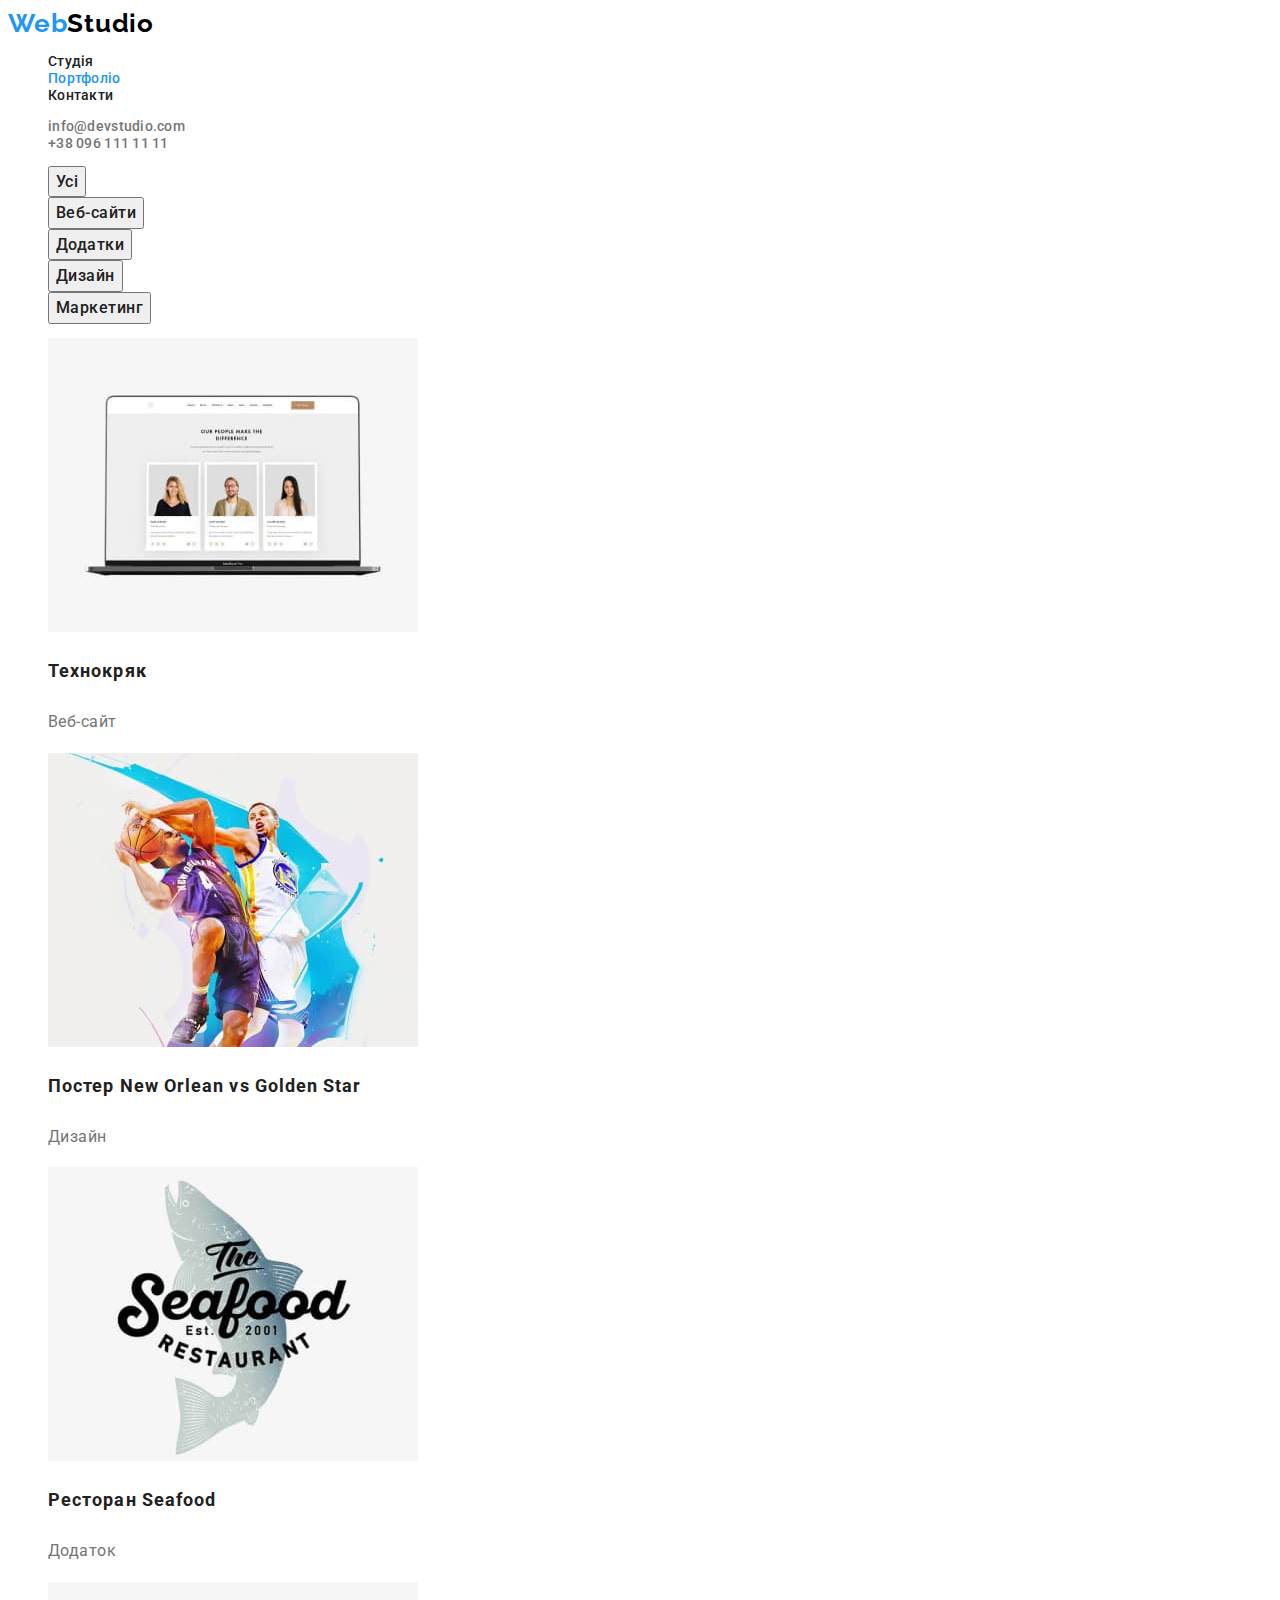
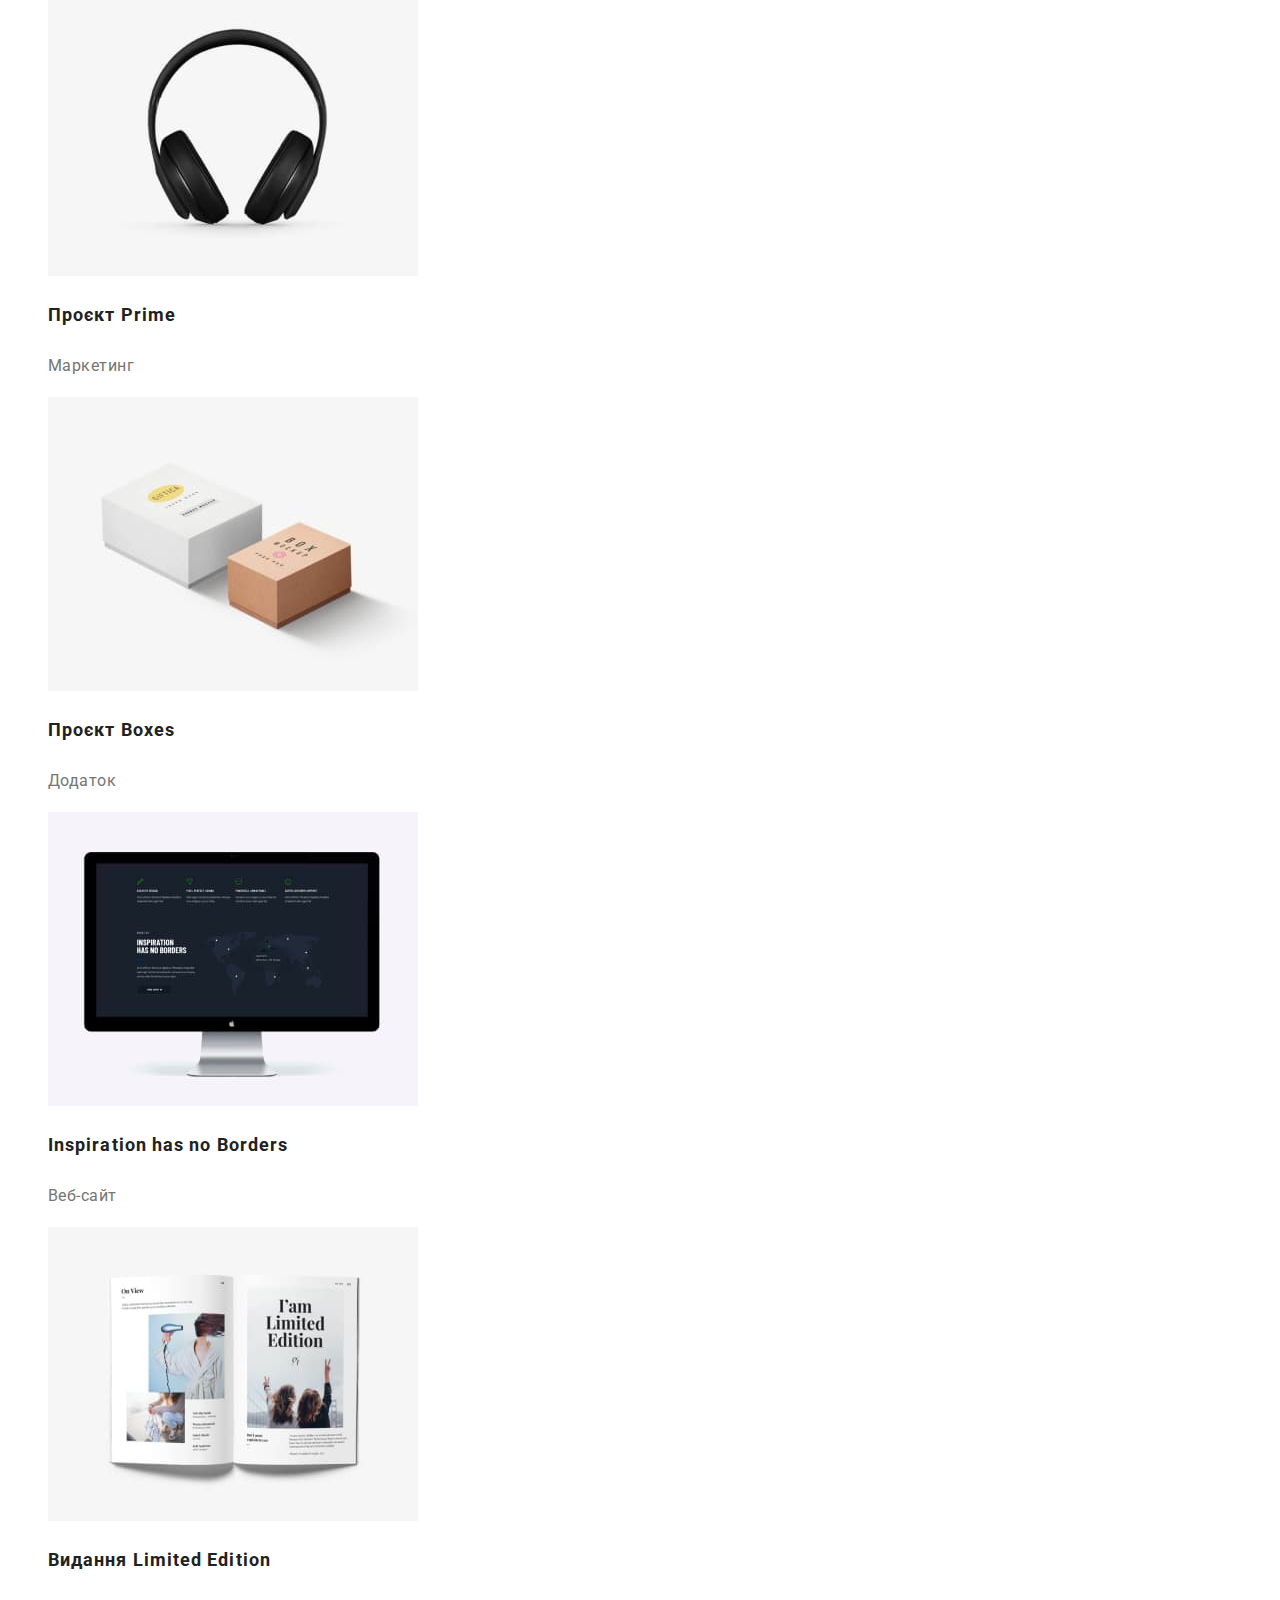
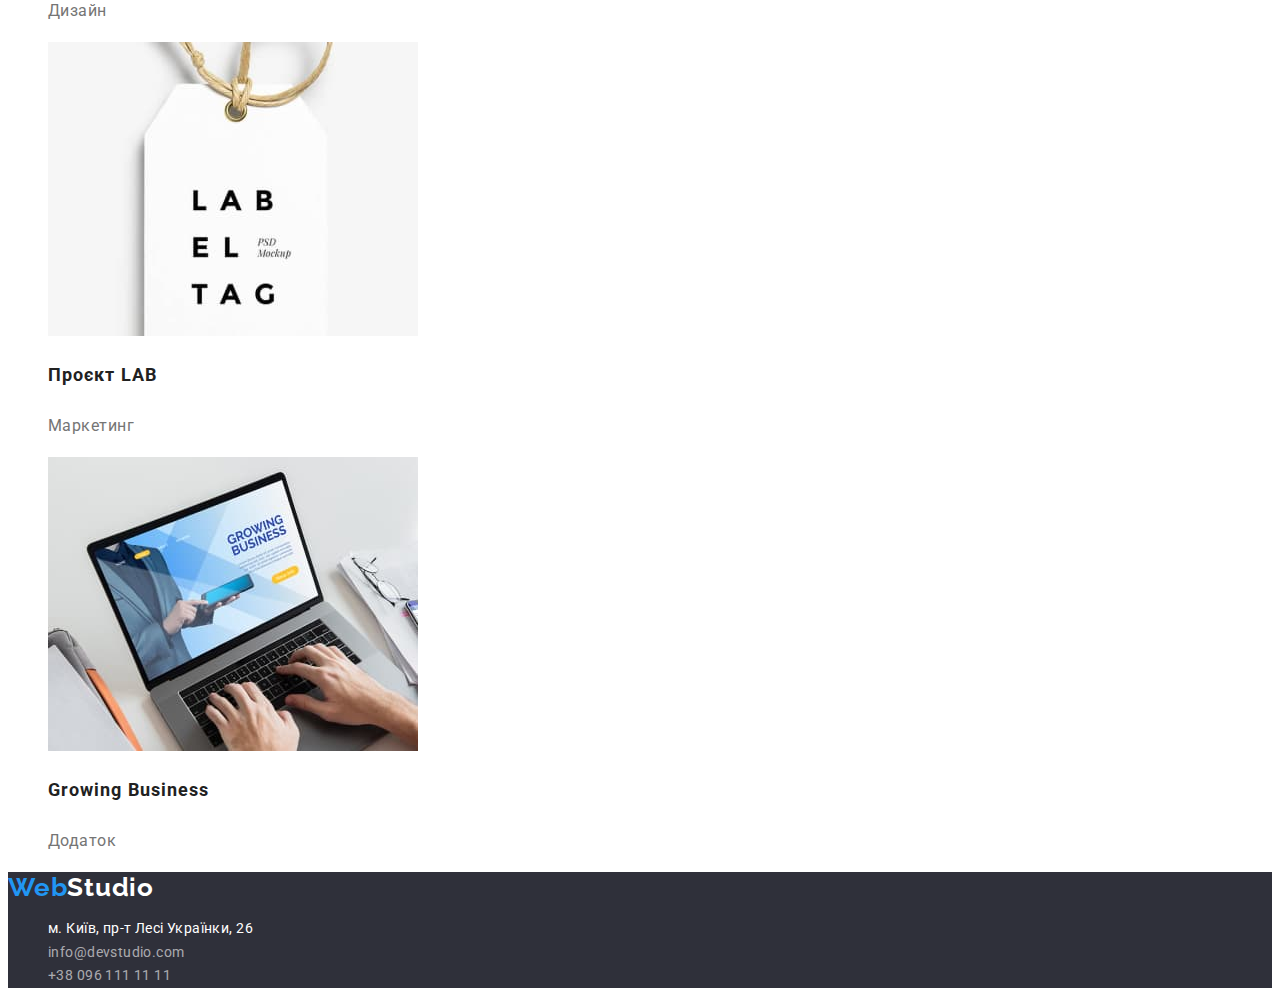
==== commit 7e812acd: "виправлено2" ====
--- a/portfolio.html
+++ b/portfolio.html
@@ -199,14 +199,14 @@
           </li>
           <!--Link to email address-->
           <li>
-            <a href="mailto:info@example.com" class="footer-contacts"
-              >info@example.com</a
+            <a href="mailto:info@devstudio.com" class="footer-contacts"
+              >info@devstudio.com</a
             >
           </li>
           <!--Link to phone number-->
           <li>
-            <a href="tel:+12127724150" class="footer-contacts"
-              >+1 212-772-4150</a
+            <a href="tel:+380961111111" class="footer-contacts"
+              >+38 096 111 11 11</a
             >
           </li>
         </ul>
